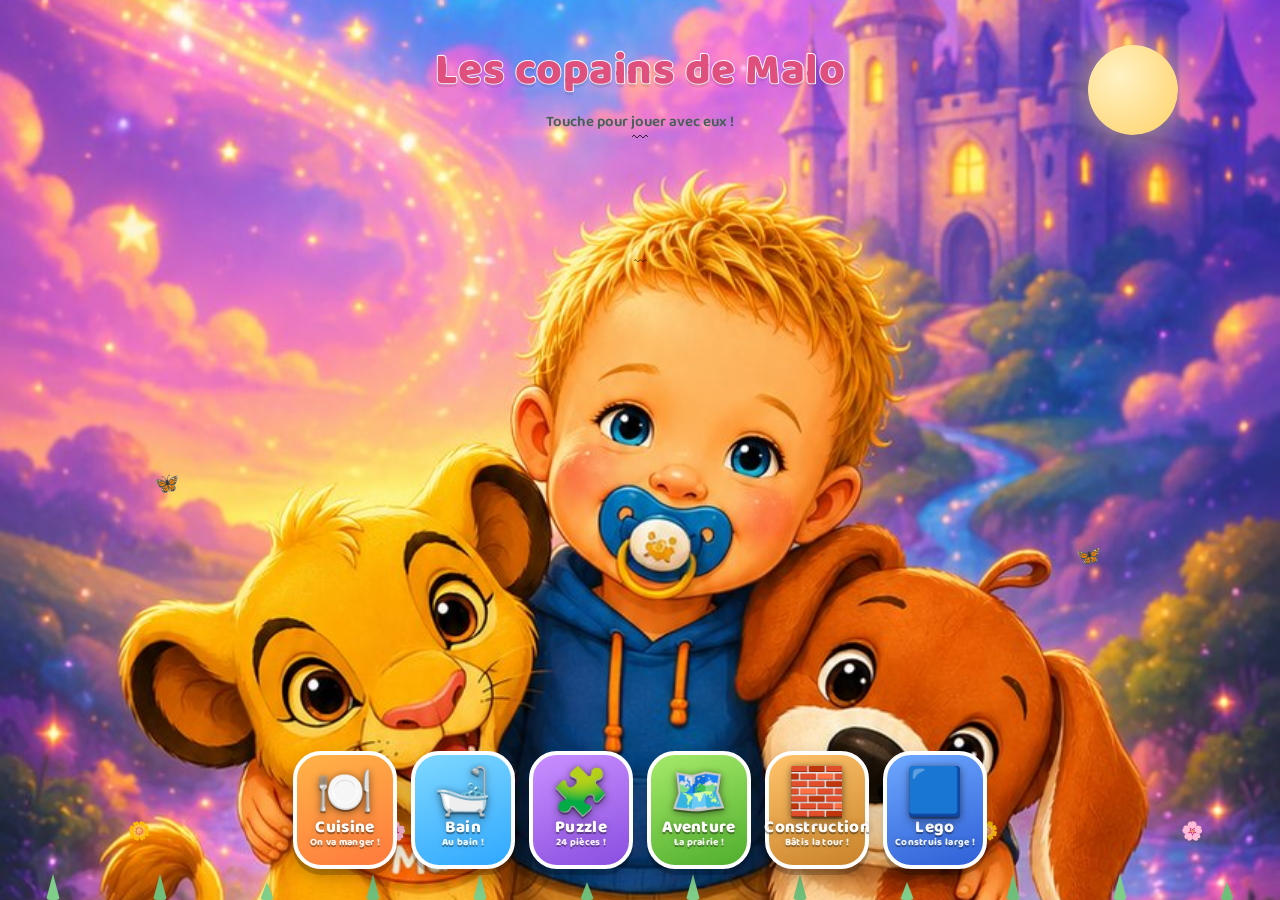
==== index.html @ 12602c70 "Update index.html" ====
<!DOCTYPE html>
<html lang="fr">
<head>
<meta charset="UTF-8">
<meta name="viewport" content="width=device-width, initial-scale=1.0, maximum-scale=1, user-scalable=no">
<meta name="apple-mobile-web-app-capable" content="yes">
<meta name="mobile-web-app-capable" content="yes">
<meta name="apple-mobile-web-app-status-bar-style" content="black-translucent">
<meta name="apple-mobile-web-app-title" content="Les copains de Malo">
<meta name="theme-color" content="#2b1c10">
<title>Les copains de Malo</title>
<link rel="icon" href="images/icon.png">
<link rel="apple-touch-icon" href="images/apple-touch-icon.png">
<style>
@import url('https://fonts.googleapis.com/css2?family=Baloo+2:wght@600;700;800&display=swap');
  *{box-sizing:border-box; -webkit-tap-highlight-color:transparent; user-select:none; -moz-user-select:none; -ms-user-select:none; -webkit-touch-callout:none; -webkit-user-drag:none;}
  img{-webkit-touch-callout:none; -webkit-user-select:none; user-select:none; pointer-events:auto;}
  ::selection{background:transparent;}
  html,body{margin:0;padding:0;height:100%;overflow:hidden;font-family:'Baloo 2',sans-serif;background:#2b1c10; touch-action:manipulation; overscroll-behavior:none;}
  #wrap{position:relative; width:100%; height:100%; overflow:hidden; display:flex; flex-direction:column; background:#3c2513;}
  #stage{position:relative; width:100%; flex:1; overflow:hidden; display:flex; align-items:center; justify-content:center;}
  .photo-frame{position:relative; height:100%; aspect-ratio:650/1154; max-width:100%; max-height:100%;}
  @media (max-aspect-ratio:650/1154){
    .photo-frame{ height:auto; width:100%; }
  }
  #stage img.photo, #stage img.overlay-photo{
    position:absolute; inset:0; width:100%; height:100%; display:block;
  }
  .overlay-photo{ opacity:0; transition:opacity .4s ease; pointer-events:none; z-index:2; }
  .overlay-photo.shown{ opacity:1; }

  .topbar{position:absolute; top:0; left:0; width:100%; display:flex; justify-content:space-between; padding:14px; z-index:100; pointer-events:none;}
  .topbar > *{pointer-events:auto;}
  .pill{background:rgba(255,255,255,.92); border:none; border-radius:30px; padding:10px 18px; font-family:inherit; font-weight:800; color:#7a4a26; box-shadow:0 4px 10px rgba(0,0,0,.25); font-size:14px; cursor:pointer; display:flex; align-items:center; gap:6px;}
  .pill:active{transform:scale(.96);}

  .hotspot{position:absolute; cursor:pointer; z-index:10; background:transparent; border:none;}
  .hotspot .sparkle{position:absolute; top:50%; left:50%; transform:translate(-50%,-50%); font-size:14px; opacity:.35; animation:sp 2s ease-in-out infinite; pointer-events:none;}
  @keyframes sp{0%,100%{opacity:.15;transform:translate(-50%,-50%) scale(.8);} 50%{opacity:.5;transform:translate(-50%,-50%) scale(1.05);}}
  .hotspot.shown .sparkle{display:none;}

  /* ---- evier ---- */
  .water-stream{position:absolute; top:0; left:50%; width:5px; height:0; background:linear-gradient(180deg, rgba(180,225,255,.95), rgba(140,200,250,.7)); border-radius:0 0 4px 4px; transform:translateX(-50%); transition:height .25s; pointer-events:none; z-index:5;}
  .sink-scene.on .water-stream{height:60px; animation:wiggle .35s ease-in-out infinite;}
  @keyframes wiggle{0%,100%{transform:translateX(-50%) scaleX(1);}50%{transform:translateX(-50%) scaleX(1.4);}}
  .bubble{position:absolute; bottom:6px; left:50%; width:6px; height:6px; border-radius:50%; background:rgba(255,255,255,.85); opacity:0; pointer-events:none; z-index:5;}
  .sink-scene.on .bubble{animation:bub 1.1s ease-in infinite;}
  @keyframes bub{0%{opacity:.9; transform:translate(-50%,0) scale(.4);}100%{opacity:0; transform:translate(calc(-50% + 10px),-38px) scale(1);}}

  /* ---- tapis (petit effet, pas de triche visuelle) ---- */
  .dust{position:absolute; font-size:14px; pointer-events:none; z-index:6; opacity:.9;}

  /* ---- suspensions ---- */
  .lamp{transform-origin:top center; z-index:10;}
  .lamp.swing{animation:pend 1.6s ease-in-out 2;}
  @keyframes pend{0%,100%{transform:rotate(0deg);}25%{transform:rotate(10deg);}75%{transform:rotate(-10deg);}}
  .lamp-glow{position:absolute; inset:-60% -140%; border-radius:50%; background:radial-gradient(circle, rgba(255,220,140,.55), transparent 70%); opacity:0; transition:opacity .35s; pointer-events:none; z-index:-1;}
  .lamp.lit .lamp-glow{opacity:1;}

  /* ---- hotte ---- */
  .fan-icon{position:absolute; inset:0; display:flex; align-items:center; justify-content:center; font-size:20px; opacity:0; transition:opacity .3s; pointer-events:none;}
  .hood-scene.on .fan-icon{opacity:.85; animation:spin .5s linear infinite;}
  @keyframes spin{from{transform:rotate(0);}to{transform:rotate(360deg);}}

  /* ---- planche a decouper ---- */
  #board{transition:transform .5s cubic-bezier(.4,.3,.2,1.3); transform-origin:top center; z-index:10;}
  #board.fallen{transform:translateY(210%) rotate(78deg);}

  /* ---- coupelle fruits ---- */
  .lemon{position:absolute; font-size:20px; pointer-events:none; z-index:20;}

  /* ---- objets qui tombent et se cassent ---- */
  .falling-item{position:absolute; font-size:26px; z-index:30; pointer-events:none;}
  .shard{position:absolute; width:8px; height:8px; background:rgba(210,230,245,.85); pointer-events:none; z-index:15;}

  .toast{position:absolute; left:50%; top:14px; transform:translateX(-50%); background:#fff; padding:8px 18px; border-radius:20px; font-weight:700; color:#a5672f; box-shadow:0 4px 10px rgba(0,0,0,.2); opacity:0; transition:opacity .3s; z-index:200; font-size:13px; pointer-events:none;}
  .toast.show{opacity:1;}

  .footer{flex:0 0 auto; background:#2b1c10; color:#e8c99a; text-align:center; font-size:11px; padding:6px; opacity:.7;}

  /* ================= ECRANS (accueil / cuisine) ================= */
  :root{
    --sky1:#bfe9ff; --sky2:#eafff6; --grass:#8fd694; --grass-dk:#6fbf7b;
    --pink:#ff6f9c; --pink-dark:#e0507f; --cream:#fff8ea; --lion:#ff9142; --dog:#a5672f;
  }
  html,body{background:var(--sky1);}
  #app{position:absolute; inset:0; overflow:hidden; font-family:'Baloo 2',sans-serif;}
  .screen{position:absolute; inset:0; display:flex; flex-direction:column; align-items:center; opacity:0; pointer-events:none; transition:opacity .45s ease; overflow:hidden;}
  .screen.active{opacity:1; pointer-events:auto;}

  /* ---- accueil ---- */
  #home{background: linear-gradient(180deg, var(--sky1) 0%, var(--sky2) 55%, var(--grass) 100%);}
  .sun{position:absolute; top:5%; right:8%; width:90px; height:90px; border-radius:50%; background:radial-gradient(circle at 35% 35%, #fff2c4, #ffd166); box-shadow:0 0 40px 10px rgba(255,209,102,.6); animation:pulse 4s ease-in-out infinite;}
  @keyframes pulse{0%,100%{transform:scale(1)}50%{transform:scale(1.08)}}
  .cloud{position:absolute; background:#fff; border-radius:50px; opacity:.92;}
  .cloud::before,.cloud::after{content:"";position:absolute;background:#fff;border-radius:50%;}
  .c1{width:74px;height:26px; top:10%; left:-20%; animation:driftA 22s linear infinite;}
  .c1::before{width:34px;height:34px; top:-18px; left:8px;}
  .c1::after{width:24px;height:24px; top:-12px; left:38px;}
  .c2{width:56px;height:20px; top:22%; left:-20%; animation:driftA 30s linear infinite 6s;}
  .c2::before{width:26px;height:26px; top:-14px; left:6px;}
  .c2::after{width:18px;height:18px; top:-9px; left:28px;}
  .c3{width:46px;height:18px; top:16%; left:-20%; animation:driftA 26s linear infinite 14s;}
  .c3::before{width:22px;height:22px; top:-12px; left:5px;}
  @keyframes driftA{from{transform:translateX(0);}to{transform:translateX(140vw);}}
  .bird{position:absolute; font-size:16px; opacity:.75; animation:driftB 16s linear infinite;}
  .bird.b2{animation-duration:20s; animation-delay:4s; top:28% !important; font-size:13px;}
  @keyframes driftB{0%{transform:translate(-10vw,0);}50%{transform:translate(55vw,-14px);}100%{transform:translate(120vw,0);}}
  .butterfly{position:absolute; font-size:20px; animation:flutter 5.5s ease-in-out infinite;}
  @keyframes flutter{0%,100%{transform:translate(0,0) rotate(-6deg);}25%{transform:translate(10px,-14px) rotate(8deg);}50%{transform:translate(-4px,-26px) rotate(-4deg);}75%{transform:translate(-14px,-10px) rotate(6deg);}}
  .grass-row{position:absolute; bottom:0; left:0; width:100%; height:10vh; display:flex; align-items:flex-end; justify-content:space-around; pointer-events:none;}
  .blade{width:0; height:0; border-left:7px solid transparent; border-right:7px solid transparent; border-bottom:26px solid var(--grass-dk); border-radius:4px; transform-origin:bottom center; animation:sway 2.6s ease-in-out infinite;}
  .blade:nth-child(odd){animation-delay:.4s; border-bottom-color:#7fce8a;}
  .blade:nth-child(3n){border-bottom-width:18px;}
  @keyframes sway{0%,100%{transform:rotate(-6deg);}50%{transform:rotate(6deg);}}
  .flower{position:absolute; bottom:6vh; font-size:18px; animation:sway 3.2s ease-in-out infinite;}
  h1.title{font-weight:800; color:var(--pink-dark); -webkit-text-stroke:2px #fff; paint-order:stroke fill; text-shadow:0 4px 0 rgba(0,0,0,.08); font-size:clamp(28px,8vw,44px); margin:4vh 0 0 0; text-align:center; letter-spacing:.5px; position:relative; z-index:3;}
  .subtitle{color:#436155; font-weight:600; font-size:15px; margin-top:4px; text-align:center; position:relative; z-index:3;}
  #home .roster{flex:1; width:100%; display:flex; align-items:center; justify-content:center; position:relative; z-index:2;}
  .float-char{position:absolute; animation:floaty 3.4s ease-in-out infinite; filter:drop-shadow(0 10px 12px rgba(0,0,0,.18));}
  .float-char img{display:block; width:100%; height:auto;}
  @keyframes floaty{0%,100%{transform:translateY(0)}50%{transform:translateY(-16px)}}
  #lionHome{width:32vw; max-width:170px; left:6%; top:34%; animation-delay:.2s;}
  #chienHome{width:34vw; max-width:180px; right:5%; top:40%; animation-delay:.9s;}
  #maloHome{width:34vw; max-width:170px; left:50%; top:12%; transform:translateX(-50%); animation-delay:.5s;}
  #maloHome .medallion{width:100%; aspect-ratio:1/1; border-radius:50%; overflow:hidden; border:6px solid #fff; background:var(--cream); box-shadow:0 8px 20px rgba(0,0,0,.15); position:relative;}
  #maloHome .medallion img{position:absolute; top:0; left:50%; transform:translateX(-50%); width:150%; max-width:none; height:auto;}
  .play-btn{margin:3vh 0 6vh 0; position:relative; z-index:3; background:linear-gradient(180deg,#ffe08a,#ffd166); border:none; border-bottom:5px solid #d99a1f; color:#7a4a26; font-family:inherit; font-weight:800; font-size:22px; padding:16px 56px; border-radius:40px; letter-spacing:1px; box-shadow:0 6px 0 rgba(0,0,0,.05); cursor:pointer; transition:transform .12s;}
  .play-btn:active{transform:translateY(4px); border-bottom-width:1px;}

  /* ---- jeu des gamelles (par-dessus la cuisine) ---- */
  .char-row{position:absolute; left:0; bottom:0; width:100%; height:24%; display:flex; align-items:flex-end; justify-content:space-around; pointer-events:none; z-index:8;}
  .k-char{position:relative; filter:drop-shadow(0 10px 10px rgba(0,0,0,.25)); transition:transform .2s; width:20%; max-width:110px;}
  .k-char img{width:100%; display:block;}
  .k-char.chomp{animation:chomp .5s ease-in-out 3;}
  @keyframes chomp{0%,100%{transform:scaleY(1);}50%{transform:scaleY(.92) translateY(4px);}}
  .k-char.reactshake{animation:reactshake .5s ease-in-out;}
  @keyframes reactshake{0%,100%{transform:translateX(0) rotate(0);}25%{transform:translateX(-6px) rotate(-4deg);}75%{transform:translateX(6px) rotate(4deg);}}
  .dropzone{position:absolute; bottom:2%; width:17%; max-width:78px; aspect-ratio:1/1; border-radius:50%; border:5px dashed #999; display:flex; align-items:center; justify-content:center; font-size:32px; background:rgba(255,255,255,.65); z-index:9; opacity:0; transform:scale(.4); pointer-events:none; transition:opacity .35s ease, transform .35s cubic-bezier(.2,.8,.3,1.3);}
  .dropzone.ready{opacity:1; transform:scale(1); pointer-events:auto;}
  .dropzone.food{border-color:#e53935; background:rgba(255,205,203,.75); box-shadow:0 0 0 5px rgba(229,57,53,.18);}
  .dropzone.water{border-color:#4fc3f7; background:rgba(199,236,252,.75); box-shadow:0 0 0 5px rgba(79,195,247,.18);}
  .dropzone.filled{border-style:solid; background:#fff; box-shadow:0 4px 10px rgba(0,0,0,.2);}
  .dropzone.hover{transform:scale(1.15);}
  .dz-lion-food{left:3%;}
  .dz-lion-water{left:22%;}
  .dz-chien-food{right:22%;}
  .dz-chien-water{right:3%;}
  .reveal-bowl{position:absolute; top:50%; left:50%; transform:translate(-50%,-50%) scale(0); font-size:22px; transition:transform .35s cubic-bezier(.2,.8,.3,1.4) .15s, opacity .35s .15s; z-index:12; filter:drop-shadow(0 3px 4px rgba(0,0,0,.5)); opacity:0; pointer-events:none;}
  .hotspot.gamelle-shown .reveal-bowl{transform:translate(-50%,-50%) scale(1); opacity:1;}
  .tray{position:relative; left:0; width:100%; height:13vh; flex:0 0 auto; background:#fff8ea; border-top:3px solid #f1dcb0; display:flex; align-items:center; justify-content:center; gap:14px; z-index:40; box-shadow:0 -4px 10px rgba(0,0,0,.06); flex-wrap:wrap; padding:6px 10px;}
  .tray-hint{position:absolute; color:#a08a63; font-size:12px; font-weight:600; top:-16px;}
  .bowl{width:66px; height:66px; border-radius:50%; display:flex; align-items:center; justify-content:center; font-size:30px; box-shadow:0 4px 8px rgba(0,0,0,.25); cursor:grab; touch-action:none; position:relative;}
  .bowl.food-lion{background:radial-gradient(circle at 35% 30%, #ffc789, var(--lion));}
  .bowl.water-lion{background:radial-gradient(circle at 35% 30%, #bfe6ff, #4fb3e0);}
  .bowl.food-chien{background:radial-gradient(circle at 35% 30%, #d8a56b, var(--dog));}
  .bowl.water-chien{background:radial-gradient(circle at 35% 30%, #bfe6ff, #4fb3e0);}
  .dragging{position:fixed; z-index:999; pointer-events:none;}
  .back-pill{font-size:18px; font-weight:800;}
  .score-pill{background:rgba(255,255,255,.92); border-radius:30px; padding:10px 16px; font-weight:800; color:#7a4a26; box-shadow:0 4px 10px rgba(0,0,0,.25); font-size:14px; display:flex; align-items:center; gap:6px;}
  .end-banner{position:absolute; inset:0; display:flex; flex-direction:column; align-items:center; justify-content:center; background:rgba(255,255,255,.94); opacity:0; pointer-events:none; transition:opacity .3s; text-align:center; padding:0 8vw; z-index:60;}
  .end-banner.show{opacity:1; pointer-events:auto;}
  .end-banner .big{font-size:56px; margin-bottom:6px;}
  .end-banner h2{color:var(--pink-dark); font-size:30px; margin:0 0 6px 0;}
  .end-banner p{color:#5a7a67; font-weight:500; margin:0 0 20px 0;}
  .again-btn{background:linear-gradient(180deg,#ffe08a,#ffd166); border:none; border-bottom:5px solid #d99a1f; border-radius:40px; padding:14px 40px; font-family:inherit; font-weight:800; font-size:18px; color:#7a4a26; cursor:pointer;}
  .again-btn:active{transform:translateY(3px); border-bottom-width:1px;}
  .confetti-piece{position:absolute; pointer-events:none; border-radius:2px; z-index:70;}

  /* ================= SALLE DE BAIN ================= */
  #bathWrap{background:#0e2a2f;}
  #bathStage{position:relative; width:100%; flex:1; overflow:hidden; display:flex; align-items:center; justify-content:center;}
  #bathPhotoFrame{position:relative; height:100%; aspect-ratio:900/675; max-width:100%; max-height:100%;}
  @media (max-aspect-ratio:900/675){
    #bathPhotoFrame{ height:auto; width:100%; }
  }
  #bathPhotoFrame img.bath-photo{position:absolute; inset:0; width:100%; height:100%; display:block; object-fit:fill;}

  .shower-hotspot{position:absolute; left:32%; top:0%; width:30%; height:16%; z-index:25; border-radius:0 0 50% 50%/0 0 40% 40%; cursor:pointer; touch-action:manipulation; -webkit-touch-callout:none; -webkit-user-select:none; user-select:none;}
  .shower-hotspot.active{animation:hotspotGlow 1s ease-in-out infinite;}
  .shower-hotspot:not(.active){pointer-events:none;}
  @keyframes hotspotGlow{
    0%,100%{box-shadow:0 0 0 0 rgba(255,224,138,.65), inset 0 0 0 0 rgba(255,255,255,.4);}
    50%{box-shadow:0 0 0 14px rgba(255,224,138,0), inset 0 0 22px 6px rgba(255,255,255,.55);}
  }

  .action-row{position:relative; z-index:5; display:flex; gap:12px; justify-content:center; align-items:flex-end;
    padding:12px 12px calc(12px + env(safe-area-inset-bottom,0px)); overflow-x:auto; -webkit-overflow-scrolling:touch;
    background:linear-gradient(180deg,#0e2a2f,#0a2024);}
  .action-btn{flex:0 0 auto; display:flex; flex-direction:column; align-items:center; gap:2px; border:none; cursor:pointer;
    width:78px; padding:10px 4px 8px; border-radius:24px; font-family:inherit; font-weight:800;
    border-bottom:6px solid rgba(0,0,0,.22); transition:transform .12s, opacity .2s, filter .2s;
    box-shadow:0 4px 0 rgba(0,0,0,.08), 0 8px 14px rgba(0,0,0,.25); color:#fff; text-shadow:0 1px 2px rgba(0,0,0,.25);}
  .action-btn .ic{font-size:32px; filter:drop-shadow(0 2px 2px rgba(0,0,0,.25));}
  .action-btn .lb{font-size:11.5px; letter-spacing:.2px;}
  .action-btn:active{transform:translateY(4px); border-bottom-width:2px;}
  .action-btn.savon{background:linear-gradient(180deg,#ffd76b,#ff9f43); border-bottom-color:#c9711a;}
  .action-btn.brosse{background:linear-gradient(180deg,#7ee3ff,#2fb5e0); border-bottom-color:#1c7fa3;}
  .action-btn.gobelet{background:linear-gradient(180deg,#8fe3c0,#28b487); border-bottom-color:#178562;}
  .action-btn.seche{background:linear-gradient(180deg,#ff9ecb,#ee5c9c); border-bottom-color:#b73770;}
  .action-btn.disabled{opacity:.38; filter:grayscale(.5); pointer-events:none; transform:none;}
  .action-btn.ready{animation:btnBounce 1s ease-in-out infinite;}
  @keyframes btnBounce{0%,100%{transform:translateY(0) scale(1);} 50%{transform:translateY(-6px) scale(1.06);}}

  .hold-bar-wrap{position:absolute; left:50%; bottom:14px; transform:translateX(-50%); width:78%; max-width:360px;
    z-index:60; display:none; align-items:center; gap:10px; pointer-events:none;}
  .hold-bar-wrap.show{display:flex;}
  .hold-emoji{font-size:26px; filter:drop-shadow(0 2px 3px rgba(0,0,0,.4));}
  .hold-track{flex:1; height:22px; border-radius:14px; background:rgba(10,30,35,.55); border:3px solid rgba(255,255,255,.8);
    overflow:hidden; box-shadow:inset 0 2px 4px rgba(0,0,0,.35);}
  .hold-fill{height:100%; width:0%; border-radius:14px; background:linear-gradient(90deg,#7ee3ff,#4fd1ff,#7effc7); transition:width .05s linear;}

  .bath-action-icon{position:absolute; font-size:34px; transform:translate(-50%,-50%); z-index:45; pointer-events:none;
    filter:drop-shadow(0 3px 4px rgba(0,0,0,.35));}

  .foam-bit{position:absolute; border-radius:50%; background:radial-gradient(circle at 30% 30%, #ffffff, #dff3fb);
    opacity:0; animation:foamPop .6s ease-out forwards; box-shadow:0 2px 4px rgba(0,0,0,.08); z-index:44; pointer-events:none;}
  @keyframes foamPop{0%{transform:scale(.2); opacity:0;} 45%{opacity:.95;} 100%{transform:scale(1); opacity:.85;}}

  .water-drop{position:absolute; top:-20px; width:6px; height:16px; border-radius:0 0 50% 50% / 0 0 60% 60%;
    background:linear-gradient(180deg, rgba(190,230,255,.9), rgba(140,200,250,.7)); z-index:41; pointer-events:none;}

  .wind-swirl{position:absolute; font-size:26px; z-index:44; pointer-events:none; opacity:.9;
    filter:drop-shadow(0 2px 3px rgba(0,0,0,.25));}

  .happy-pulse{animation:happyGlow .6s ease-out;}
  @keyframes happyGlow{0%{filter:brightness(1);} 40%{filter:brightness(1.2) saturate(1.25);} 100%{filter:brightness(1);}}
  .happy-float{position:absolute; font-size:30px; z-index:55; pointer-events:none; opacity:1;
    transition:transform .9s ease-out, opacity .9s;}

  .home-btn-row{display:flex; gap:14px; margin:1.5vh 0 3.5vh 0; position:relative; z-index:3; flex-wrap:wrap; justify-content:center;}

  .room-btn{
    position:relative; border:none; cursor:pointer; font-family:inherit;
    display:flex; flex-direction:column; align-items:center; justify-content:center; gap:2px;
    width:104px; height:118px; padding:8px 6px;
    border-radius:28px; color:#fff; font-weight:900; letter-spacing:.3px;
    text-shadow:0 2px 0 rgba(0,0,0,.35), 0 0 6px rgba(0,0,0,.25);
    background:linear-gradient(160deg, var(--c1), var(--c2));
    border:4px solid #fff;
    box-shadow:0 6px 0 rgba(0,0,0,.2), 0 8px 18px rgba(0,0,0,.25);
    transition:transform .12s;
    overflow:visible;
    animation:roomPop .5s cubic-bezier(.34,1.56,.64,1) backwards, roomBounce 2.4s ease-in-out infinite, neonBlink 1.6s ease-in-out infinite;
  }
  .room-btn:nth-child(1){animation-delay:.05s, .05s, .05s;}
  .room-btn:nth-child(2){animation-delay:.2s, .35s, .2s;}
  .room-btn:nth-child(3){animation-delay:.35s, .65s, .35s;}
  .room-btn:nth-child(4){animation-delay:.5s, .95s, .5s;}
  .room-btn:nth-child(5){animation-delay:.65s, 1.25s, .65s;}
  .room-btn:nth-child(6){animation-delay:.8s, 1.55s, .8s;}
  @keyframes roomPop{0%{transform:scale(.3) rotate(-8deg); opacity:0;} 100%{transform:scale(1) rotate(0); opacity:1;}}
  @keyframes roomBounce{0%,100%{transform:translateY(0) scale(1);} 50%{transform:translateY(-6px) scale(1.04);}}
  .room-btn:active{transform:translateY(3px) scale(.94) !important; animation-play-state:paused;}

  .room-btn.kitchen{--neon:255,140,60; --c1:#ffb347; --c2:#ff7a3d;}
  .room-btn.bath{--neon:70,190,255; --c1:#7fd8ff; --c2:#2fa8ff;}
  .room-btn.puzzle{--neon:200,120,255; --c1:#c98fff; --c2:#8a4fe0;}
  .room-btn.aventure{--neon:120,220,90; --c1:#a6ea6a; --c2:#4fae2c;}
  .room-btn.construction{--neon:230,160,70; --c1:#ffc36b; --c2:#c9832a;}
  .room-btn.lego{--neon:70,130,255; --c1:#6ea8ff; --c2:#2f5fd6;}
  @keyframes neonBlink{
    0%,100%{box-shadow:0 6px 0 rgba(0,0,0,.2), 0 8px 18px rgba(0,0,0,.25), 0 0 10px 2px rgba(var(--neon),.55), 0 0 3px rgba(var(--neon),.8);}
    50%{box-shadow:0 6px 0 rgba(0,0,0,.2), 0 8px 18px rgba(0,0,0,.25), 0 0 26px 8px rgba(var(--neon),1), 0 0 10px rgba(var(--neon),1);}
  }

  .room-btn .room-emoji{font-size:46px; line-height:1; filter:drop-shadow(0 3px 4px rgba(0,0,0,.35));}
  .room-btn .room-text{display:flex; flex-direction:column; align-items:center; line-height:1.1;}
  .room-btn .room-label{font-size:17px;}
  .room-btn .room-sub{font-size:10px; font-weight:800; opacity:.9; letter-spacing:.3px;}

  /* ---- puzzle ---- */
  #puzzleScreen{
    background: linear-gradient(180deg,#6ec6ff 0%, #a6e2ff 45%, #ffe9a8 78%, #ffd66b 100%);
    overflow-y:auto;
    touch-action:pan-y;
  }

  /* petite scène animée façon dessin animé : soleil, nuages, arc-en-ciel, colline */
  .pz-bg-decor{position:absolute; inset:0; z-index:-1; overflow:hidden; pointer-events:none;}

  .pz-sun{position:absolute; top:26px; right:34px; width:64px; height:64px; border-radius:50%;
    background:radial-gradient(circle,#fff6c8 0%,#ffd93d 55%,#ffb43d 100%);
    box-shadow:0 0 30px 10px rgba(255,214,60,.55);
    animation:pzSunPulse 3.2s ease-in-out infinite;}
  @keyframes pzSunPulse{0%,100%{transform:scale(1);} 50%{transform:scale(1.08);}}

  .pz-cloud{position:absolute; background:#fff; border-radius:50px; opacity:.9; animation:pzDrift linear infinite;}
  .pz-cloud::before, .pz-cloud::after{content:''; position:absolute; background:#fff; border-radius:50%;}
  .pz-cloud::before{width:55%; height:140%; top:-60%; left:8%;}
  .pz-cloud::after{width:65%; height:120%; top:-45%; right:6%;}
  @keyframes pzDrift{ from{transform:translateX(-140px);} to{transform:translateX(calc(100vw + 140px));} }

  .pz-rainbow{position:absolute; left:50%; bottom:-70px; width:340px; height:170px; transform:translateX(-50%);
    border-radius:340px 340px 0 0;
    border:14px solid transparent;
    border-top-color:#ff6b6b;
    box-shadow:0 -14px 0 -0px #ffd23f inset;
    opacity:.85;
    animation:pzRainbowFade 5s ease-in-out infinite;}
  .pz-rainbow::before{content:''; position:absolute; inset:14px; border-radius:340px 340px 0 0; border:14px solid transparent; border-top-color:#6fd6ff;}
  .pz-rainbow::after{content:''; position:absolute; inset:28px; border-radius:340px 340px 0 0; border:14px solid transparent; border-top-color:#8affa0;}
  @keyframes pzRainbowFade{0%,100%{opacity:.7;} 50%{opacity:.95;}}

  .pz-hill{position:absolute; left:-10%; bottom:-40px; width:120%; height:110px; background:#8fe08a; border-radius:50% 50% 0 0/70px 70px 0 0;}

  .pz-bg-decor span{position:absolute; bottom:-60px; font-size:26px; opacity:.7; animation:pzFloatUp linear infinite; filter:drop-shadow(0 2px 3px rgba(0,0,0,.15));}
  @keyframes pzFloatUp{
    0%{transform:translateY(0) translateX(0) rotate(0deg); opacity:0;}
    10%{opacity:.8;}
    90%{opacity:.7;}
    100%{transform:translateY(-112vh) translateX(var(--drift,20px)) rotate(20deg); opacity:0;}
  }

  .puzzle-picker{display:flex; flex-wrap:wrap; gap:16px; justify-content:center; padding:18px;}
  .puzzle-pick-card{width:130px; border-radius:22px; overflow:hidden; background:#fff; cursor:pointer; box-shadow:0 8px 0 rgba(0,0,0,.18), 0 10px 20px rgba(0,0,0,.3); border:5px solid #fff; transition:transform .15s, box-shadow .15s; animation:ppPop .5s ease both;}
  .puzzle-pick-card:active{transform:scale(.93) translateY(3px); box-shadow:0 3px 0 rgba(0,0,0,.18), 0 4px 10px rgba(0,0,0,.3);}
  .puzzle-pick-card img{width:100%; height:110px; object-fit:cover; display:block;}
  .puzzle-pick-card .pp-label{color:#fff; font-weight:900; text-align:center; padding:7px 2px; font-size:14px; background:linear-gradient(135deg,#ff6fa5,#8a5cff);}
  @keyframes ppPop{ from{transform:scale(.6); opacity:0;} to{transform:scale(1); opacity:1;} }

  .puzzle-board-wrap{position:absolute; inset:0; touch-action:pan-y;}
  #puzzleArena{position:absolute; inset:0; pointer-events:none;}
  #pieceTray{
    position:fixed; left:0; bottom:0; width:100%; z-index:50;
    display:flex; flex-wrap:wrap; align-content:flex-start; align-items:flex-start; justify-content:center; gap:8px;
    padding:8px 10px calc(8px + env(safe-area-inset-bottom));
    box-sizing:border-box; touch-action:auto;
    overflow-y:auto; -webkit-overflow-scrolling:touch;
    background:linear-gradient(0deg, rgba(20,40,70,.35), rgba(20,40,70,0) 90%);
    border-top:3px dashed rgba(255,255,255,.6);
  }
  .pz-tray-label2{
    flex:1 0 100%; color:#fff; font-weight:900; font-size:13px; text-align:center;
    text-shadow:0 2px 3px rgba(0,0,0,.35);
  }

  #puzzleTarget{
    background-repeat:no-repeat;
    border-radius:16px;
    outline:none !important;
    border:6px solid #fff;
    box-shadow:0 0 0 4px #ffd23f, 0 10px 22px rgba(0,0,0,.3);
  }

  .pz-tray-card{
    position:absolute;
    background:rgba(255,255,255,.22);
    border:3px dashed rgba(255,255,255,.75);
    border-radius:22px;
    backdrop-filter:blur(1px);
  }
  .pz-tray-label{
    position:absolute;
    color:#fff;
    font-weight:900;
    font-size:13px;
    letter-spacing:.3px;
    text-shadow:0 2px 3px rgba(0,0,0,.35);
    background:rgba(0,0,0,.2);
    padding:3px 10px;
    border-radius:20px;
  }

  .jz-piece{
    touch-action:none;
    cursor:grab;
    pointer-events:auto;
    filter:drop-shadow(0 4px 7px rgba(0,0,0,.45));
    transition:filter .15s, transform .15s;
    animation:pieceFloat 2.6s ease-in-out infinite;
  }
  .jz-piece.inTray{ position:relative; }
  .jz-piece:active{filter:drop-shadow(0 4px 7px rgba(0,0,0,.45)) brightness(1.12);}
  .jz-piece.dragging{cursor:grabbing; filter:drop-shadow(0 10px 16px rgba(0,0,0,.55)) brightness(1.12); transition:none; animation:none; transform:scale(1.08); z-index:100;}
  .jz-piece.placed{cursor:default; filter:drop-shadow(0 1px 2px rgba(0,0,0,.3)); animation:none;}
  @keyframes pieceFloat{0%,100%{transform:translateY(0);} 50%{transform:translateY(-4px);}}

  .puzzle-topbar-info{color:#fff; font-weight:900; text-align:center; margin:8px 0 4px; font-size:15px; text-shadow:0 2px 3px rgba(0,0,0,.3);}

  .puzzle-win-banner{
    position:absolute; inset:0; display:flex; align-items:center; justify-content:center; flex-direction:column; gap:10px;
    background:rgba(40,10,60,.6);
    color:#fff; text-align:center; opacity:0; pointer-events:none; transition:opacity .4s; z-index:200;
  }
  .puzzle-win-banner.show{opacity:1; pointer-events:auto;}
  .puzzle-win-banner .win-card{
    background:linear-gradient(135deg,#ff6fa5,#ffd23f 55%,#8a5cff);
    padding:22px 26px; border-radius:24px;
    box-shadow:0 10px 0 rgba(0,0,0,.2), 0 14px 30px rgba(0,0,0,.4);
    animation:winPop .5s cubic-bezier(.34,1.56,.64,1) both;
  }
  .puzzle-win-banner .win-title{font-size:24px; font-weight:900; text-shadow:0 2px 4px rgba(0,0,0,.3); margin-bottom:6px;}
  .puzzle-win-banner .win-emojis{font-size:26px; margin-bottom:10px; letter-spacing:4px;}
  @keyframes winPop{ from{transform:scale(.5) rotate(-6deg); opacity:0;} to{transform:scale(1) rotate(0); opacity:1;} }

  .pz-toast{position:absolute; left:50%; top:8px; transform:translateX(-50%); background:rgba(0,0,0,.75); color:#fff; padding:8px 16px; border-radius:20px; font-weight:700; opacity:0; transition:opacity .3s; pointer-events:none; z-index:210;}
  .pz-toast.show{opacity:1;}

.puzzle-choice{
    width:180px;
    border-radius:18px;
    cursor:pointer;
    transition:.25s;
}

.puzzle-choice:hover{
    transform:scale(1.05);
}

.piece{
    border-radius:6px;
    cursor:pointer;
    border:1px solid rgba(255,255,255,.2);
}

</style>
</head>
<body>
<div id="app">

  <!-- ACCUEIL -->
  <div class="screen active" id="home" style="background-image:url('images/home_bg.jpg'); background-size:cover; background-position:center;">
    <div class="sun"></div>
    <div class="cloud c1"></div>
    <div class="cloud c2"></div>
    <div class="cloud c3"></div>
    <div class="bird" style="top:14%;">〰</div>
    <div class="bird b2" style="top:30%;">〰</div>
    <div class="butterfly" style="top:52%; left:12%; animation-delay:.3s;">🦋</div>
    <div class="butterfly" style="top:60%; right:14%; animation-delay:1.6s;">🦋</div>

    <h1 class="title">Les copains de Malo</h1>
    <div class="subtitle">Touche pour jouer avec eux !</div>
    <div class="roster"></div>

    <div class="grass-row">
      <div class="blade"></div><div class="blade"></div><div class="blade"></div>
      <div class="blade"></div><div class="blade"></div><div class="blade"></div>
      <div class="blade"></div><div class="blade"></div><div class="blade"></div>
      <div class="blade"></div><div class="blade"></div><div class="blade"></div>
    </div>
    <div class="flower" style="left:10%;">🌼</div>
    <div class="flower" style="left:30%; animation-delay:.6s;">🌸</div>
    <div class="flower" style="right:22%; animation-delay:1.1s;">🌼</div>
    <div class="flower" style="right:6%; animation-delay:1.7s;">🌸</div>

    <div class="home-btn-row">
      <button class="room-btn kitchen" onclick="window.location.href='repas.html'">
        <span class="room-emoji">🍽️</span>
        <span class="room-text">
          <span class="room-label">Cuisine</span>
          <span class="room-sub">On va manger !</span>
        </span>
      </button>
      <button class="room-btn bath" onclick="startBath()">
        <span class="room-emoji">🛁</span>
        <span class="room-text">
          <span class="room-label">Bain</span>
          <span class="room-sub">Au bain !</span>
        </span>
      </button>
      <button class="room-btn puzzle" onclick="startPuzzle()">
        <span class="room-emoji">🧩</span>
        <span class="room-text">
          <span class="room-label">Puzzle</span>
          <span class="room-sub">24 pièces !</span>
        </span>
      </button>
      <button class="room-btn aventure" onclick="startAventure()">
        <span class="room-emoji">🗺️</span>
        <span class="room-text">
          <span class="room-label">Aventure</span>
          <span class="room-sub">La prairie !</span>
        </span>
      </button>
      <button class="room-btn construction" onclick="startConstruction()">
        <span class="room-emoji">🧱</span>
        <span class="room-text">
          <span class="room-label">Construction</span>
          <span class="room-sub">Bâtis la tour !</span>
        </span>
      </button>
      <button class="room-btn lego" onclick="startLego()">
        <span class="room-emoji">🟦</span>
        <span class="room-text">
          <span class="room-label">Lego</span>
          <span class="room-sub">Construis large !</span>
        </span>
      </button>
    </div>
  </div>

  <!-- JEU SALLE DE BAIN -->
  <div class="screen" id="bathroomScreen">
  <div id="bathWrap" style="position:relative; width:100%; height:100%; display:flex; flex-direction:column;">
    <div class="topbar">
      <button class="pill back-pill" onclick="stopBath()">←</button>
      <button class="pill" id="bSoundToggle" onclick="toggleBathMute()">🔊</button>
    </div>
    <div id="bathStage">
      <div id="bathPhotoFrame">
        <img class="bath-photo" id="bathPhoto" alt="bain de Malo">
        <div class="toast" id="bathToast"></div>
        <div class="shower-hotspot" id="showerHotspot"></div>
        <div class="hold-bar-wrap" id="holdBarWrap">
          <div class="hold-emoji" id="holdEmoji">🧼</div>
          <div class="hold-track"><div class="hold-fill" id="holdFill"></div></div>
        </div>
      </div>
    </div>
    <div class="action-row" id="actionRow">
      <button class="action-btn savon" id="btnSavon"><span class="ic">🧼</span><span class="lb">Savon</span></button>
      <button class="action-btn brosse" id="btnBrosse"><span class="ic">🪥</span><span class="lb">Dents</span></button>
      <button class="action-btn gobelet" id="btnGobelet"><span class="ic">🥤</span><span class="lb">Rincer</span></button>
      <button class="action-btn seche" id="btnSeche"><span class="ic">💨</span><span class="lb">Sécher</span></button>
    </div>
  </div>
  </div>

  <!-- JEU PUZZLE -->
  <div class="screen" id="puzzleScreen">
    <div class="pz-bg-decor" aria-hidden="true">
      <div class="pz-sun"></div>
      <div class="pz-cloud" style="width:90px; height:34px; top:14%; animation-duration:34s;"></div>
      <div class="pz-cloud" style="width:70px; height:26px; top:30%; animation-duration:26s; animation-delay:-8s;"></div>
      <div class="pz-cloud" style="width:110px; height:38px; top:6%; animation-duration:42s; animation-delay:-20s;"></div>
      <div class="pz-rainbow"></div>
      <div class="pz-hill"></div>
      <span style="left:20%; --drift:15px; font-size:22px; animation-duration:12s; animation-delay:0s;">🦋</span>
      <span style="left:50%; --drift:-20px; font-size:20px; animation-duration:15s; animation-delay:3s;">🐦</span>
      <span style="left:75%; --drift:18px; font-size:24px; animation-duration:13s; animation-delay:6s;">🦋</span>
      <span style="left:35%; --drift:-15px; font-size:26px; animation-duration:16s; animation-delay:8s;">🎈</span>
    </div>
    <div class="topbar">
      <button class="pill back-pill" onclick="stopPuzzle()">←</button>
      <button class="pill" id="pzResetBtn" onclick="shufflePuzzle()" style="display:none;">🔀 Nouveau</button>
      <div class="pill score-pill" id="pzScorePill" style="display:none;">🧩 <span id="pzScore">0</span>/<span id="pzTotal">8</span></div>
    </div>

    <div id="puzzlePicker">
      <div class="subtitle" style="position:static; color:#fff; margin:10px 0 0; font-size:20px; text-shadow:0 2px 3px rgba(0,0,0,.3);">🌟 Choisis ton puzzle ! 🌟</div>
      <div class="puzzle-picker" id="puzzlePickerGrid"></div>
    </div>

    <div class="puzzle-board-wrap" id="puzzleBoardWrap" style="display:none;">
      <div class="puzzle-topbar-info" id="puzzleInfo">👉 Fais glisser les pièces dans l'image ! 👈</div>
      <div style="position:absolute; top:2px; right:6px; font-size:9px; color:rgba(255,255,255,.55); z-index:99;">v20260716-TABFIX</div>
      <div id="puzzleArena"></div>
      <div id="pieceTray">
        <div class="pz-tray-label2">🧺 Pioche</div>
      </div>
    </div>
  </div>

</div>


<script>
/* =============== Son (Web Audio, aucun fichier) =============== */
let actx, muted=false;
function ac(){ actx = actx || new (window.AudioContext||window.webkitAudioContext)(); return actx; }
function tone(freq,dur,type,vol,delay){
  if(muted) return;
  setTimeout(()=>{
    try{
      const a=ac(); const o=a.createOscillator(); const g=a.createGain();
      o.type=type||'sine'; o.frequency.value=freq;
      g.gain.setValueAtTime(0.0001,a.currentTime);
      g.gain.exponentialRampToValueAtTime(vol||.2,a.currentTime+.02);
      g.gain.exponentialRampToValueAtTime(0.0001,a.currentTime+dur);
      o.connect(g); g.connect(a.destination); o.start(); o.stop(a.currentTime+dur+.02);
    }catch(e){}
  }, delay||0);
}

/* =============== Navigation ecrans =============== */
function goTo(id){
  document.querySelectorAll('.screen').forEach(s=>s.classList.remove('active'));
  document.getElementById(id).classList.add('active');
}

/* =============== Sons additionnels (victoire) =============== */
function happyChord(){ [520,660,780].forEach((f,i)=>setTimeout(()=>tone(f,.25,'triangle',.2), i*90)); }

/* =============== SALLE DE BAIN : images (etats) =============== */
const NORMAL_SRC = "images/normal.jpg";
const MOUSSE_SRC = "images/mousse.jpg";
const DOUCHE_SRC = "images/douche.jpg";
const DENT_SRC = "images/dent.jpg";
const MOUSSE_DENT_SRC = "images/mousse_dent.jpg";
const SOURIR_SRC = "images/sourir.jpg";
const SECHE_SRC = "images/seche.jpg";

document.getElementById('bathPhoto').src = NORMAL_SRC;

/* =============== Petits utilitaires locaux (salle de bain) =============== */
const bathPhotoFrame = document.getElementById('bathPhotoFrame');
const bathPhotoEl = document.getElementById('bathPhoto');
function bathToast(msg){
  const t = document.getElementById('bathToast');
  t.textContent = msg; t.classList.add('show');
  clearTimeout(bathToast._t); bathToast._t = setTimeout(()=>t.classList.remove('show'), 1600);
}
function setBathImage(src){ bathPhotoEl.src = src; }

/* =============== Machine a etats =============== */
let bState = 'normal'; // normal | mousse | douche | dent_ready | dent_mousse | sourire | seche
let armedAction = null;
let holdAccum = 0;
let holdActive = false;
let holdRAFid = null;
let lastFrameTime = 0;
let returnTimer = null;

const HOLD_MS = 4000;

const btnSavon = document.getElementById('btnSavon');
const btnBrosse = document.getElementById('btnBrosse');
const btnGobelet = document.getElementById('btnGobelet');
const btnSeche = document.getElementById('btnSeche');
const showerHotspot = document.getElementById('showerHotspot');
const holdBarWrap = document.getElementById('holdBarWrap');
const holdFill = document.getElementById('holdFill');
const holdEmoji = document.getElementById('holdEmoji');

const actionIcons = { savon:'🧼', brosse:'🪥', gobelet:'🥤', seche:'💨', douche:'🚿' };

function refreshButtons(){
  btnSavon.classList.toggle('disabled', bState!=='normal');
  btnSavon.classList.toggle('ready', bState==='normal' && !armedAction);
  btnBrosse.classList.toggle('disabled', bState!=='normal');
  btnBrosse.classList.toggle('ready', false);
  btnGobelet.classList.toggle('disabled', bState!=='dent_mousse');
  btnGobelet.classList.toggle('ready', bState==='dent_mousse' && !armedAction);
  btnSeche.classList.toggle('disabled', bState!=='douche');
  btnSeche.classList.toggle('ready', bState==='douche' && !armedAction);
  showerHotspot.classList.toggle('active', bState==='mousse' && !armedAction);
}

function clearReturnTimer(){ if(returnTimer){ clearTimeout(returnTimer); returnTimer=null; } }

function scheduleReturnNormal(delay){
  clearReturnTimer();
  returnTimer = setTimeout(()=>{
    bState = 'normal';
    setBathImage(NORMAL_SRC);
    refreshButtons();
  }, delay);
}

function armAction(type){
  if(armedAction) return;
  armedAction = type;
  holdAccum = 0;
  holdEmoji.textContent = actionIcons[type];
  holdFill.style.width = '0%';
  holdBarWrap.classList.add('show');
  refreshButtons();
  const hints = {
    savon:'Frotte ton doigt sur Malo pour savonner ! 🧼',
    brosse:'Frotte doucement les dents ! 🪥',
    gobelet:'Tapote pour bien rincer ! 🥤',
    seche:'Frotte pour sécher les cheveux ! 💨',
    douche:'Reste sous la douche ! 🚿'
  };
  bathToast(hints[type] || 'Continue !');
}

function cancelArm(){
  armedAction = null;
  holdActive = false;
  holdAccum = 0;
  holdBarWrap.classList.remove('show');
  refreshButtons();
}

function frameLoop(ts){
  if(!lastFrameTime) lastFrameTime = ts;
  const dt = ts - lastFrameTime;
  lastFrameTime = ts;
  if(holdActive && armedAction){
    holdAccum += dt;
    const pct = Math.min(holdAccum / HOLD_MS, 1);
    holdFill.style.width = (pct*100)+'%';
    if(holdAccum >= HOLD_MS){
      const done = armedAction;
      armedAction = null;
      holdActive = false;
      holdBarWrap.classList.remove('show');
      completeAction(done);
    }
  }
  holdRAFid = requestAnimationFrame(frameLoop);
}
holdRAFid = requestAnimationFrame(frameLoop);

function completeAction(type){
  bathHappy();
  if(type==='savon'){
    bState = 'mousse';
    setBathImage(MOUSSE_SRC);
    bathToast('Ça mousse partout ! 🫧');
  } else if(type==='douche'){
    bState = 'douche';
    setBathImage(DOUCHE_SRC);
    bathToast('Bien rincé ! 🚿💦');
  } else if(type==='brosse'){
    bState = 'dent_mousse';
    setBathImage(MOUSSE_DENT_SRC);
    bathToast('Les dents moussent bien ! 🦷🫧');
  } else if(type==='gobelet'){
    bState = 'sourire';
    setBathImage(SOURIR_SRC);
    bathToast('Dents toutes propres ! 😁✨');
    scheduleReturnNormal(5000);
  } else if(type==='seche'){
    bState = 'seche';
    setBathImage(SECHE_SRC);
    bathToast('Cheveux tout secs ! 💨✨');
    scheduleReturnNormal(5000);
  }
  refreshButtons();
}

/* =============== Particules pendant le maintien =============== */
function spawnParticleFor(type, x, y){
  if(type==='savon' || type==='brosse'){
    const f = document.createElement('div');
    f.className = 'foam-bit';
    const s = 14+Math.random()*26;
    f.style.width = s+'px'; f.style.height = s+'px';
    f.style.left = (x - s/2)+'px'; f.style.top = (y - s/2)+'px';
    bathPhotoFrame.appendChild(f);
    setTimeout(()=>{ if(f.parentNode) f.remove(); }, 650);
  } else if(type==='douche' || type==='gobelet'){
    const d = document.createElement('div');
    d.className = 'water-drop';
    d.style.left = x+'px'; d.style.top = (y-30)+'px';
    bathPhotoFrame.appendChild(d);
    const fr = bathPhotoFrame.getBoundingClientRect();
    requestAnimationFrame(()=>{
      d.style.transition = 'transform .55s linear, opacity .25s .3s';
      d.style.transform = 'translateY('+(fr.height)+'px)';
      d.style.opacity = '0';
    });
    setTimeout(()=>{ if(d.parentNode) d.remove(); }, 620);
  } else if(type==='seche'){
    const w = document.createElement('div');
    w.className = 'wind-swirl';
    w.textContent = Math.random()<0.5 ? '💨' : '✨';
    w.style.left = x+'px'; w.style.top = y+'px';
    w.style.transform = 'translate(-50%,-50%)';
    bathPhotoFrame.appendChild(w);
    requestAnimationFrame(()=>{
      w.style.transition = 'transform .5s ease-out, opacity .5s';
      w.style.transform = 'translate(-50%,-90%) scale(1.3)';
      w.style.opacity = '0';
    });
    setTimeout(()=>{ if(w.parentNode) w.remove(); }, 550);
  }
}

let lastToneTime = 0;
function playHoldTone(){
  const now = performance.now();
  if(now - lastToneTime > 90){
    lastToneTime = now;
    tone(480+Math.random()*220,.05,'triangle',.05);
  }
}

/* =============== Reaction "content" =============== */
function bathHappy(){
  bathPhotoFrame.classList.remove('happy-pulse'); void bathPhotoFrame.offsetWidth; bathPhotoFrame.classList.add('happy-pulse');
  happyChord();
  const icons = ['💛','⭐','😊','✨'];
  for(let i=0;i<3;i++){
    setTimeout(()=>{
      const h = document.createElement('div');
      h.className = 'happy-float';
      h.textContent = icons[Math.floor(Math.random()*icons.length)];
      h.style.left = (35+Math.random()*30)+'%';
      h.style.top = '58%';
      bathPhotoFrame.appendChild(h);
      requestAnimationFrame(()=>{
        h.style.transform = 'translateY(-100px) scale(1.3)';
        h.style.opacity = '0';
      });
      setTimeout(()=>h.remove(), 950);
    }, i*140);
  }
}

/* =============== Interactions : maintien du doigt sur l'image =============== */
bathPhotoFrame.addEventListener('pointerdown', (ev)=>{
  if(!armedAction) return;
  holdActive = true;
  const fr = bathPhotoFrame.getBoundingClientRect();
  spawnParticleFor(armedAction, ev.clientX-fr.left, ev.clientY-fr.top);
  playHoldTone();
});
bathPhotoFrame.addEventListener('pointermove', (ev)=>{
  if(!armedAction || !holdActive) return;
  if(Math.random()<0.6){
    const fr = bathPhotoFrame.getBoundingClientRect();
    spawnParticleFor(armedAction, ev.clientX-fr.left, ev.clientY-fr.top);
    playHoldTone();
  }
});
window.addEventListener('pointerup', ()=>{ holdActive = false; });
window.addEventListener('pointercancel', ()=>{ holdActive = false; });

/* =============== Boutons =============== */
btnSavon.addEventListener('click', ()=>{
  if(bState!=='normal' || armedAction) return;
  armAction('savon');
});
btnBrosse.addEventListener('click', ()=>{
  if(bState!=='normal' || armedAction) return;
  bState = 'dent_ready';
  setBathImage(DENT_SRC);
  refreshButtons();
  armAction('brosse');
});
btnGobelet.addEventListener('click', ()=>{
  if(bState!=='dent_mousse' || armedAction) return;
  armAction('gobelet');
});
btnSeche.addEventListener('click', ()=>{
  if(bState!=='douche' || armedAction) return;
  clearReturnTimer();
  armAction('seche');
});
showerHotspot.addEventListener('pointerup', (ev)=>{
  ev.preventDefault();
  if(bState!=='mousse' || armedAction) return;
  armAction('douche');
});
showerHotspot.addEventListener('click', (ev)=>{
  ev.preventDefault();
});

function resetBath(){
  clearReturnTimer();
  cancelArm();
  bState = 'normal';
  setBathImage(NORMAL_SRC);
  document.querySelectorAll('.foam-bit, .water-drop, .wind-swirl, .happy-float').forEach(e=>e.remove());
  refreshButtons();
  bathToast('Salle de bain rangée ! ✨');
}

function startBath(){
  goTo('bathroomScreen');
  resetBath();
}
function stopBath(){
  clearReturnTimer();
  cancelArm();
  goTo('home');
}
function toggleBathMute(){
  muted = !muted;
  document.getElementById('bSoundToggle').textContent = muted ? '🔇' : '🔊';
  const kBtn = document.getElementById('soundToggle'); if(kBtn) kBtn.textContent = muted ? '🔇' : '🔊';
}

/* =======================
   PUZZLE 24 PIECES
======================= */

const PUZZLE_IMAGES = [
    "dent.png",
    "fondmalo.PNG",
    "malo-toutou.png"
];
const ROWS = 2;
const COLS = 4;
const TOTAL = ROWS * COLS;

// Ces valeurs sont recalculées à chaque ouverture du puzzle par computeLayout()
// pour toujours tenir dans la largeur de l'écran du téléphone, quelle que soit sa taille.
let CELL_W, CELL_H, TAB_X, TAB_Y, BOARD_W, BOARD_H, PIECE_BOX_W, PIECE_BOX_H, MARGIN, TRAY_GAP, TRAY_PAD, TRAY_THUMB_W, TRAY_THUMB_H,
    TRAY_COLS, TRAY_ROWS, TRAY_W, TRAY_H, ARENA_W, ARENA_H,
    BOARD_X, BOARD_Y, TRAY_X, TRAY_Y, SNAP_DIST;

function computeLayout(){

    // Largeur/hauteur réellement disponibles sur l'écran
    const availW = Math.max(260, window.innerWidth - 24);
    const topbarH = 70;   // pills du haut (retour / nouveau / score)
    const infoH = 30;     // bandeau "fais glisser les pièces..."

    MARGIN = 8;
    TRAY_GAP = 10;
    TRAY_PAD = 10;
    const labelH = 30;

    // ---- Pioche : on calcule sa hauteur EXACTEMENT (pas une estimation), pour ne
    //      jamais couper une 2e ligne de pièces en bas de l'écran. Le ratio largeur/hauteur
    //      d'une pièce ne dépend que de ROWS/COLS (pas de la taille du plateau), donc on
    //      peut le connaître à l'avance sans dépendance circulaire. ----
    const pieceAspectHW = COLS / ROWS; // hauteur/largeur d'une pièce (~constant quel que soit boardSize)
    const itemsPerRow = Math.max(2, Math.min(TOTAL, 4));
    // Les pièces sont hautes (2 lignes x 4 colonnes) : on plafonne par la HAUTEUR de vignette
    // (dimension dominante), pas par la largeur, sinon la pioche devient énorme sur les écrans larges.
    const thumbHMax = Math.max(90, Math.min(140, window.innerHeight * 0.15));
    const thumbWByHeight = Math.floor(thumbHMax / pieceAspectHW);
    const thumbWByWidth = Math.floor((availW - 2*TRAY_PAD - (itemsPerRow-1)*TRAY_GAP) / itemsPerRow);
    const thumbW = Math.max(45, Math.min(thumbWByHeight, thumbWByWidth));
    const thumbH = Math.round(thumbW * pieceAspectHW);
    const trayRows = Math.ceil(TOTAL / itemsPerRow);
    TRAY_H = labelH + trayRows * thumbH + (trayRows - 1) * TRAY_GAP + 2*TRAY_PAD + 10;
    TRAY_H = Math.min(TRAY_H, window.innerHeight * 0.55); // garde-fou : jamais plus de la moitié de l'écran

    // Emplacement des pièces : la bosse d'emboîtement dépasse de 25% de la LONGUEUR DU BORD,
    // et un bord vertical (gauche/droite) a pour longueur CELL_H, un bord horizontal (haut/bas)
    // a pour longueur CELL_W. La marge doit donc suivre la dimension DE L'AUTRE axe :
    // TAB_X (marge horizontale) dépend de CELL_H, TAB_Y (marge verticale) dépend de CELL_W.
    const TAB_RATIO = 0.29;
    const availH = Math.max(200, window.innerHeight - topbarH - infoH - TRAY_H - MARGIN);

    // Plateau CARRÉ (même si la grille est 2x4) : on cherche le plus grand carré qui
    // rentre à la fois en largeur et en hauteur, puis on répartit COLS/ROWS dedans
    // (cellules rectangulaires : CELL_W = carré/COLS, CELL_H = carré/ROWS).
    const boardByWidth = Math.floor((availW - 2*MARGIN) / (1 + 2*TAB_RATIO/ROWS));
    const boardByHeight = Math.floor((availH - MARGIN) / (1 + 2*TAB_RATIO/COLS));
    const boardSize = Math.max(200, Math.min(boardByWidth, boardByHeight, 620));

    CELL_W = Math.round(boardSize / COLS);
    CELL_H = Math.round(boardSize / ROWS);
    TAB_X = Math.round(CELL_H * TAB_RATIO);
    TAB_Y = Math.round(CELL_W * TAB_RATIO);
    BOARD_W = COLS * CELL_W;
    BOARD_H = ROWS * CELL_H;
    PIECE_BOX_W = CELL_W + 2 * TAB_X;
    PIECE_BOX_H = CELL_H + 2 * TAB_Y;

    // ---- Vignettes de la pioche : mêmes proportions réelles que les pièces (pas de
    //      déformation), dimensionnées pour tenir exactement dans la largeur calculée ci-dessus. ----
    TRAY_THUMB_W = thumbW;
    TRAY_THUMB_H = Math.round(thumbW * (PIECE_BOX_H / PIECE_BOX_W));

    ARENA_W = window.innerWidth;
    ARENA_H = window.innerHeight;
    BOARD_X = Math.round((ARENA_W - BOARD_W) / 2);
    BOARD_Y = topbarH + infoH + TAB_Y + 4;
    SNAP_DIST = Math.round(Math.min(CELL_W, CELL_H) * 0.6);
}

let currentPuzzle = 0;
let puzzleSrcImg = null;

// Dessine (ou redessine) une pièce sur son canvas ; withOutline=false une fois posée
/* --- Calcule un recadrage carré centré de l'image source (comme "object-fit:cover") --- */
function getSquareCrop(img){
    const s = Math.min(img.naturalWidth, img.naturalHeight);
    return { sx: (img.naturalWidth - s)/2, sy: (img.naturalHeight - s)/2, ssize: s };
}

function renderPieceCanvas(canvas, edges, r, c, withOutline){
    const pctx = canvas.getContext('2d');
    pctx.clearRect(0, 0, PIECE_BOX_W, PIECE_BOX_H);
    pctx.save();
    pctx.beginPath();
    tracePiecePath(pctx, edges);
    pctx.clip();
    const crop = getSquareCrop(puzzleSrcImg);
    pctx.drawImage(puzzleSrcImg, crop.sx, crop.sy, crop.ssize, crop.ssize, TAB_X - c*CELL_W, TAB_Y - r*CELL_H, BOARD_W, BOARD_H);
    pctx.restore();
    if(withOutline){
        pctx.beginPath();
        tracePiecePath(pctx, edges);
        pctx.lineJoin = 'round';
        pctx.strokeStyle = '#ffffff';
        pctx.lineWidth = 3;
        pctx.stroke();
        pctx.strokeStyle = '#2a1a55';
        pctx.lineWidth = 1.2;
        pctx.stroke();
    }
}
let pieceEls = [];
let dragEl = null;
let dragOffX = 0, dragOffY = 0;


function startPuzzle(index = null) {

const picker = document.getElementById("puzzlePickerGrid");
const pickerBox = document.getElementById("puzzlePicker");
const boardWrap = document.getElementById("puzzleBoardWrap");

    // Ouvre l'écran Puzzle
    goTo("puzzleScreen");

    if (index === null) {

        pickerBox.style.display = "block";
        boardWrap.style.display = "none";
        picker.innerHTML = "";

        PUZZLE_IMAGES.forEach((img, i) => {

const card = document.createElement("div");
card.className = "puzzle-pick-card";

card.innerHTML = `
    <img src="${img}">
    <div class="pp-label">Puzzle ${i + 1}</div>
`;

card.onclick = () => startPuzzle(i);

picker.appendChild(card);

        });

        document.getElementById("pzResetBtn").style.display = "none";
        document.getElementById("pzScorePill").style.display = "none";

        return;
    }

    currentPuzzle = index;

    pickerBox.style.display = "none";
    boardWrap.style.display = "block";

    document.getElementById("pzResetBtn").style.display = "inline-flex";
    document.getElementById("pzScorePill").style.display = "inline-flex";

    createPuzzle();

}
function stopPuzzle(){

    goTo('home');

}

/* --- Bouton Aventure : ouvre le jeu "Le Monde de Malo" (fichier séparé) --- */
function startAventure(){
    window.location.href = 'aventure.html';
}

/* --- Bouton Construction : ouvre le jeu de construction (fichier séparé) --- */
function startConstruction(){
    window.location.href = 'construction.html';
}

/* --- Bouton Lego : ouvre le jeu Lego avec zoom/pan (fichier séparé) --- */
function startLego(){
    window.location.href = 'lego.html';
}

/* --- Génère un contour de pièce de puzzle (avec crans) en chemin SVG --- */
function edgeSeg(A, B, v){
    if (v === 0) return `L ${B.x},${B.y} `;
    const dx = B.x - A.x, dy = B.y - A.y;
    const len = Math.sqrt(dx*dx + dy*dy);
    const ux = dx/len, uy = dy/len;
    const chord = len * 0.5;
    const r = chord / 2;
    const midx = (A.x+B.x)/2, midy = (A.y+B.y)/2;
    const pax = midx - ux*chord/2, pay = midy - uy*chord/2;
    const pbx = midx + ux*chord/2, pby = midy + uy*chord/2;
    const sweep = v === 1 ? 1 : 0;
    return `L ${pax},${pay} A ${r},${r} 0 0,${sweep} ${pbx},${pby} L ${B.x},${B.y} `;
}



/* --- Trace un bord (avec cran éventuel) directement sur un contexte canvas ---
   Équivalent canvas-natif de edgeSeg(), sans dépendre de Path2D (compatibilité maximale). --- */
function edgeSegCanvas(ctx, A, B, v){
    if (v === 0){ ctx.lineTo(B.x, B.y); return; }
    const dx = B.x - A.x, dy = B.y - A.y;
    const len = Math.sqrt(dx*dx + dy*dy);
    const ux = dx/len, uy = dy/len;
    const chord = len * 0.5;
    const r = chord / 2;
    const midx = (A.x+B.x)/2, midy = (A.y+B.y)/2;
    const pax = midx - ux*chord/2, pay = midy - uy*chord/2;
    const pbx = midx + ux*chord/2, pby = midy + uy*chord/2;
    ctx.lineTo(pax, pay);
    const startAngle = Math.atan2(pay - midy, pax - midx);
    const endAngle = Math.atan2(pby - midy, pbx - midx);
    const anticlockwise = (v !== 1); // v=1 -> sens horaire (comme sweep=1 en SVG)
    ctx.arc(midx, midy, r, startAngle, endAngle, anticlockwise);
    ctx.lineTo(B.x, B.y);
}

/* --- Trace le contour complet d'une pièce directement sur un contexte canvas --- */
function tracePiecePath(ctx, edges){
    const TL={x:TAB_X,y:TAB_Y}, TR={x:TAB_X+CELL_W,y:TAB_Y}, BR={x:TAB_X+CELL_W,y:TAB_Y+CELL_H}, BL={x:TAB_X,y:TAB_Y+CELL_H};
    ctx.moveTo(TL.x, TL.y);
    edgeSegCanvas(ctx, TL, TR, edges.top);
    edgeSegCanvas(ctx, TR, BR, edges.right);
    edgeSegCanvas(ctx, BR, BL, edges.bottom);
    edgeSegCanvas(ctx, BL, TL, edges.left);
    ctx.closePath();
}

/* --- Génère aléatoirement les crans/creux partagés entre pièces voisines --- */
function genEdges(){
    const vEdges = []; // bords verticaux entre colonnes (partagés par la ligne)
    for(let r=0;r<ROWS;r++){
        vEdges.push([]);
        for(let c=0;c<COLS-1;c++) vEdges[r].push(Math.random()<0.5 ? 1 : -1);
    }
    const hEdges = []; // bords horizontaux entre lignes
    for(let r=0;r<ROWS-1;r++){
        hEdges.push([]);
        for(let c=0;c<COLS;c++) hEdges[r].push(Math.random()<0.5 ? 1 : -1);
    }
    return {vEdges, hEdges};
}

function pieceEdges(r, c, vEdges, hEdges){
    return {
        top:    r===0 ? 0 : -hEdges[r-1][c],
        bottom: r===ROWS-1 ? 0 : hEdges[r][c],
        left:   c===0 ? 0 : -vEdges[r][c-1],
        right:  c===COLS-1 ? 0 : vEdges[r][c]
    };
}

function createPuzzle(){

    computeLayout();

    const arena = document.getElementById('puzzleArena');
    arena.innerHTML = '';

    const tray = document.getElementById('pieceTray');
    // on retire tout sauf le petit libellé "Pioche" fixe
    while(tray.children.length > 1) tray.removeChild(tray.lastChild);
    tray.style.height = TRAY_H + 'px';

    // Image cible affichée en transparence, comme guide (à l'échelle des pièces)
    const target = document.createElement('div');
    target.id = 'puzzleTarget';
    target.style.position = 'absolute';
    target.style.left = BOARD_X + 'px';
    target.style.top = BOARD_Y + 'px';
    target.style.width = BOARD_W + 'px';
    target.style.height = BOARD_H + 'px';
    target.style.backgroundImage = `url(${PUZZLE_IMAGES[currentPuzzle]})`;
    target.style.backgroundSize = `cover`;
    target.style.backgroundPosition = 'center';
    target.style.opacity = '.16';
    target.style.pointerEvents = 'none';
    arena.appendChild(target);

    // ---- Découpe des pièces en CANVAS (plus fiable que clip-path CSS sur Safari) ----
    // On charge l'image source une fois, puis chaque pièce est un <canvas> qui se
    // dessine lui-même avec un découpage net (ctx.clip), sans aucune dépendance CSS fragile.
    puzzleSrcImg = new Image();
    puzzleSrcImg.src = PUZZLE_IMAGES[currentPuzzle];

    const {vEdges, hEdges} = genEdges();

    // Liste des pièces, puis mélange de l'ORDRE de rangement dans la pioche
    // (les pièces gardent leur forme/emplacement cible, seul leur rangement change)
    const order = [];
    for(let i=0;i<TOTAL;i++) order.push(i);
    for(let i=order.length-1;i>0;i--){
        const j = Math.floor(Math.random()*(i+1));
        [order[i],order[j]] = [order[j],order[i]];
    }

    pieceEls = [];

    function buildAllPieces(){
    // Ordre d'affichage dans la pioche (rangement mélangé), rempli au fil de la boucle
    const byId = {};
    for(let r=0;r<ROWS;r++){
        for(let c=0;c<COLS;c++){

            const id = r*COLS + c;
            const edges = pieceEdges(r, c, vEdges, hEdges);

            const div = document.createElement('div');
            div.className = 'jz-piece inTray';
            div.dataset.id = id;
            div.style.width = TRAY_THUMB_W + 'px';
            div.style.height = TRAY_THUMB_H + 'px';
            div.style.flex = '0 0 auto';
            div.style.animationDelay = (Math.random()*2).toFixed(2) + 's';

            const canvas = document.createElement('canvas');
            canvas.width = PIECE_BOX_W;
            canvas.height = PIECE_BOX_H;
            canvas.style.cssText = 'position:absolute; left:0; top:0; width:100%; height:100%; display:block; pointer-events:none;';
            div.appendChild(canvas);
            renderPieceCanvas(canvas, edges, r, c, true);
            div._canvas = canvas;
            div._edges = edges;
            div._r = r; div._c = c;

            // Position correcte (coin haut-gauche de la boîte de la pièce) sur le plateau
            const correctX = BOARD_X + c*CELL_W - TAB_X;
            const correctY = BOARD_Y + r*CELL_H - TAB_Y;
            div.dataset.cx = correctX;
            div.dataset.cy = correctY;

            attachDragHandlers(div);

            byId[id] = div;
            pieceEls.push(div);
        }
    }
    // Insère les pièces dans la pioche selon l'ordre mélangé (défilement horizontal)
    for(const id of order){
        tray.appendChild(byId[id]);
    }

    }

    if(puzzleSrcImg.complete && puzzleSrcImg.naturalWidth){
        buildAllPieces();
    } else {
        puzzleSrcImg.onload = buildAllPieces;
    }

    // Bannière de victoire
    const win = document.createElement("div");
    win.id = "puzzleWinBanner";
    win.className = "puzzle-win-banner";
    win.innerHTML = `
        <div class="win-card">
            <div class="win-title">🎉 Bravo Malo ! 🎉</div>
            <div class="win-emojis">⭐🎊✨🎊⭐</div>
            <button class="pill" onclick="startPuzzle()" style="pointer-events:auto;">🔁 Rejouer</button>
        </div>
    `;
    arena.appendChild(win);

    // Toast
    const toast = document.createElement("div");
    toast.id = "pzToast";
    toast.className = "pz-toast";
    arena.appendChild(toast);

    updateScore();
}

/* Le bouton "Mélanger" régénère un nouveau puzzle (formes + dispersion) */
function shufflePuzzle(){
    createPuzzle();
}

function attachDragHandlers(div){

    div.addEventListener('pointerdown', (e) => {
        if (div.classList.contains('placed')) return;
        e.preventDefault();
        div.setPointerCapture(e.pointerId);
        const arena = document.getElementById('puzzleArena');
        const arenaRect = arena.getBoundingClientRect();

        // Première prise en main : on "sort" la pièce du flux de la pioche, on lui redonne
        // sa vraie taille, et on la positionne en absolu (par-dessus le plateau).
        if (!div._poppedOut) {
            const r = div.getBoundingClientRect();
            const cxCenter = r.left + r.width/2, cyCenter = r.top + r.height/2;
            div._poppedOut = true;
            div.classList.remove('inTray');
            div.style.width = PIECE_BOX_W + 'px';
            div.style.height = PIECE_BOX_H + 'px';
            div.style.position = 'absolute';
            // recentrée sur l'endroit où le doigt l'a attrapée, à sa vraie taille
            div.style.left = (cxCenter - PIECE_BOX_W/2 - arenaRect.left) + 'px';
            div.style.top = (cyCenter - PIECE_BOX_H/2 - arenaRect.top) + 'px';
            div.style.flex = 'none';
            arena.appendChild(div);
        }

        dragEl = div;
        dragOffX = e.clientX - arenaRect.left - parseFloat(div.style.left);
        dragOffY = e.clientY - arenaRect.top - parseFloat(div.style.top);
        div.style.zIndex = 100;
        div.classList.add('dragging');
    });

    div.addEventListener('pointermove', (e) => {
        if (dragEl !== div) return;
        const arenaRect = document.getElementById('puzzleArena').getBoundingClientRect();
        let x = e.clientX - arenaRect.left - dragOffX;
        let y = e.clientY - arenaRect.top - dragOffY;
        div.style.left = x + 'px';
        div.style.top = y + 'px';
    });

    const dropHandler = (e) => {
        if (dragEl !== div) return;
        dragEl = null;
        div.classList.remove('dragging');
        div.style.zIndex = 2;

        const cx = parseFloat(div.dataset.cx), cy = parseFloat(div.dataset.cy);
        const x = parseFloat(div.style.left), y = parseFloat(div.style.top);
        const dist = Math.hypot(x-cx, y-cy);

        if (dist < SNAP_DIST) {
            div.style.left = cx + 'px';
            div.style.top = cy + 'px';
            div.classList.add('placed');
            div.style.zIndex = 1;
            div.style.cursor = 'default';
            if(div._canvas) renderPieceCanvas(div._canvas, div._edges, div._r, div._c, false);
            tone(650, .12, 'triangle', .12);
            updateScore();
        }
    };

    div.addEventListener('pointerup', dropHandler);
    div.addEventListener('pointercancel', dropHandler);
}

function updateScore(){

    const ok = pieceEls.filter(d => d.classList.contains('placed')).length;

    document.getElementById("pzScore").textContent = ok;
    document.getElementById("pzTotal").textContent = TOTAL;

    const banner = document.getElementById("puzzleWinBanner");

    if (ok === TOTAL) {
        banner.classList.add('show');
        tone(880, .2, 'triangle', .15);
    } else {
        banner.classList.remove('show');
    }

}


refreshButtons();

</script>
</body>
</html>
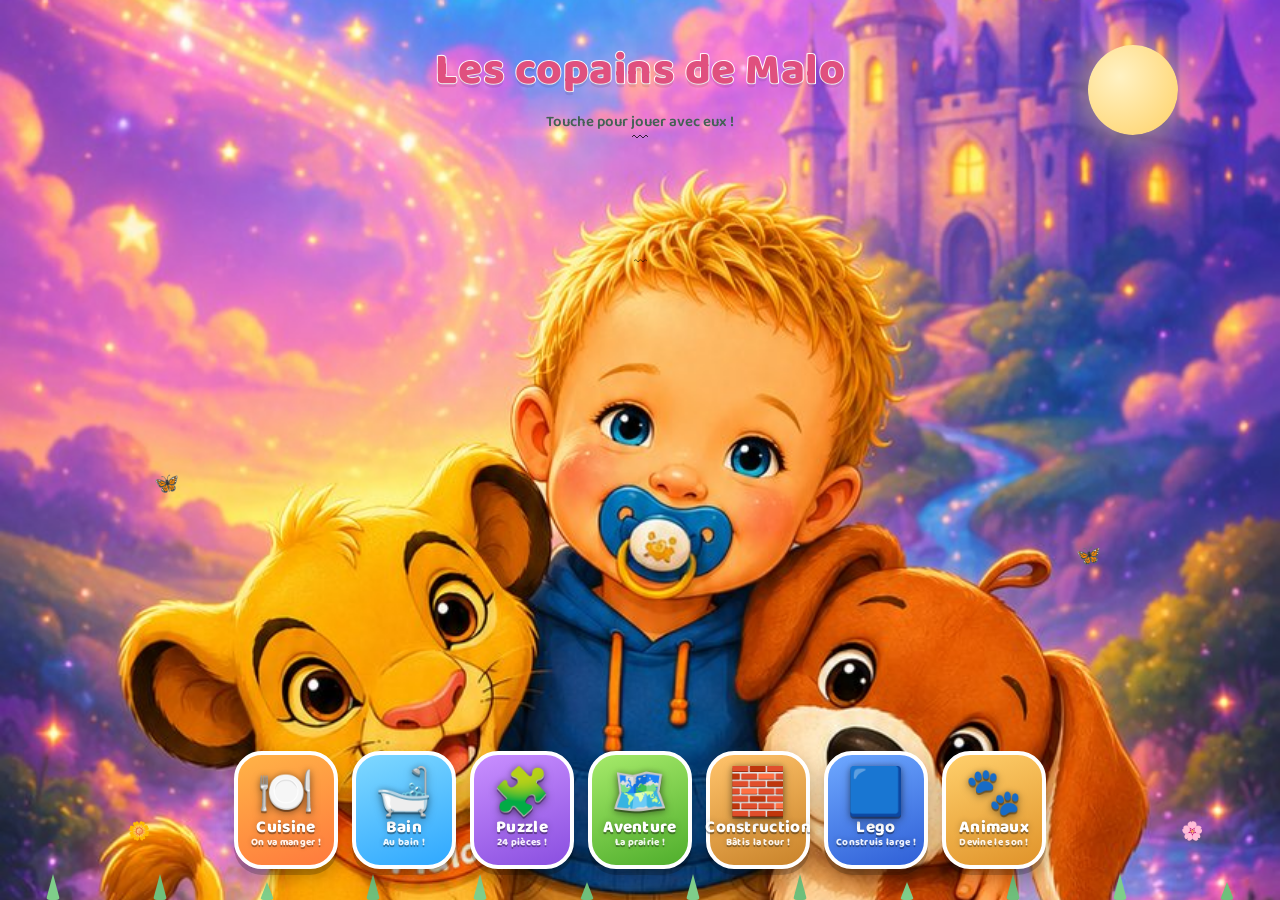
==== commit 5c6c4e9d: "Add new button for 'Animaux' room" ====
--- a/index.html
+++ b/index.html
@@ -249,6 +249,7 @@
   .room-btn:nth-child(4){animation-delay:.5s, .95s, .5s;}
   .room-btn:nth-child(5){animation-delay:.65s, 1.25s, .65s;}
   .room-btn:nth-child(6){animation-delay:.8s, 1.55s, .8s;}
+  .room-btn:nth-child(7){animation-delay:.95s, 1.85s, .95s;}
   @keyframes roomPop{0%{transform:scale(.3) rotate(-8deg); opacity:0;} 100%{transform:scale(1) rotate(0); opacity:1;}}
   @keyframes roomBounce{0%,100%{transform:translateY(0) scale(1);} 50%{transform:translateY(-6px) scale(1.04);}}
   .room-btn:active{transform:translateY(3px) scale(.94) !important; animation-play-state:paused;}
@@ -259,6 +260,7 @@
   .room-btn.aventure{--neon:120,220,90; --c1:#a6ea6a; --c2:#4fae2c;}
   .room-btn.construction{--neon:230,160,70; --c1:#ffc36b; --c2:#c9832a;}
   .room-btn.lego{--neon:70,130,255; --c1:#6ea8ff; --c2:#2f5fd6;}
+  .room-btn.animaux{--neon:255,180,60; --c1:#ffcf6b; --c2:#e0932a;}
   @keyframes neonBlink{
     0%,100%{box-shadow:0 6px 0 rgba(0,0,0,.2), 0 8px 18px rgba(0,0,0,.25), 0 0 10px 2px rgba(var(--neon),.55), 0 0 3px rgba(var(--neon),.8);}
     50%{box-shadow:0 6px 0 rgba(0,0,0,.2), 0 8px 18px rgba(0,0,0,.25), 0 0 26px 8px rgba(var(--neon),1), 0 0 10px rgba(var(--neon),1);}
@@ -488,6 +490,13 @@
           <span class="room-sub">Construis large !</span>
         </span>
       </button>
+      <button class="room-btn animaux" onclick="window.location.href='animaux.html'">
+        <span class="room-emoji">🐾</span>
+        <span class="room-text">
+          <span class="room-label">Animaux</span>
+          <span class="room-sub">Devine le son !</span>
+        </span>
+      </button>
     </div>
   </div>
 
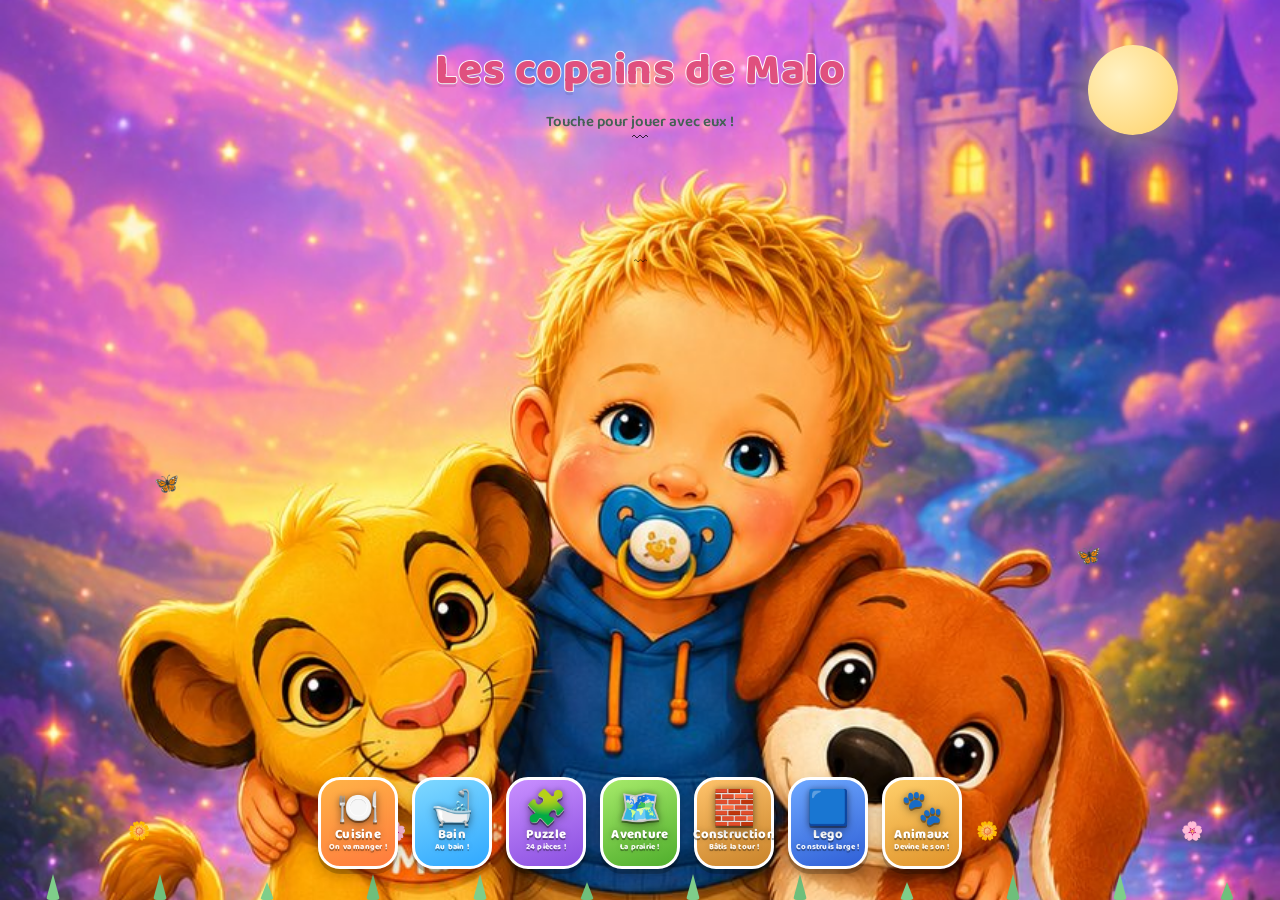
==== commit aeb13e0e: "Refactor room button styles and emoji size" ====
--- a/index.html
+++ b/index.html
@@ -232,13 +232,13 @@
 
   .room-btn{
     position:relative; border:none; cursor:pointer; font-family:inherit;
-    display:flex; flex-direction:column; align-items:center; justify-content:center; gap:2px;
-    width:104px; height:118px; padding:8px 6px;
-    border-radius:28px; color:#fff; font-weight:900; letter-spacing:.3px;
+    display:flex; flex-direction:column; align-items:center; justify-content:center; gap:1px;
+    width:80px; height:92px; padding:6px 4px;
+    border-radius:22px; color:#fff; font-weight:900; letter-spacing:.3px;
     text-shadow:0 2px 0 rgba(0,0,0,.35), 0 0 6px rgba(0,0,0,.25);
     background:linear-gradient(160deg, var(--c1), var(--c2));
-    border:4px solid #fff;
-    box-shadow:0 6px 0 rgba(0,0,0,.2), 0 8px 18px rgba(0,0,0,.25);
+    border:3px solid #fff;
+    box-shadow:0 5px 0 rgba(0,0,0,.2), 0 6px 14px rgba(0,0,0,.25);
     transition:transform .12s;
     overflow:visible;
     animation:roomPop .5s cubic-bezier(.34,1.56,.64,1) backwards, roomBounce 2.4s ease-in-out infinite, neonBlink 1.6s ease-in-out infinite;
@@ -266,10 +266,10 @@
     50%{box-shadow:0 6px 0 rgba(0,0,0,.2), 0 8px 18px rgba(0,0,0,.25), 0 0 26px 8px rgba(var(--neon),1), 0 0 10px rgba(var(--neon),1);}
   }
 
-  .room-btn .room-emoji{font-size:46px; line-height:1; filter:drop-shadow(0 3px 4px rgba(0,0,0,.35));}
+  .room-btn .room-emoji{font-size:34px; line-height:1; filter:drop-shadow(0 3px 4px rgba(0,0,0,.35));}
   .room-btn .room-text{display:flex; flex-direction:column; align-items:center; line-height:1.1;}
-  .room-btn .room-label{font-size:17px;}
-  .room-btn .room-sub{font-size:10px; font-weight:800; opacity:.9; letter-spacing:.3px;}
+  .room-btn .room-label{font-size:13px;}
+  .room-btn .room-sub{font-size:8px; font-weight:800; opacity:.9; letter-spacing:.2px;}
 
   /* ---- puzzle ---- */
   #puzzleScreen{
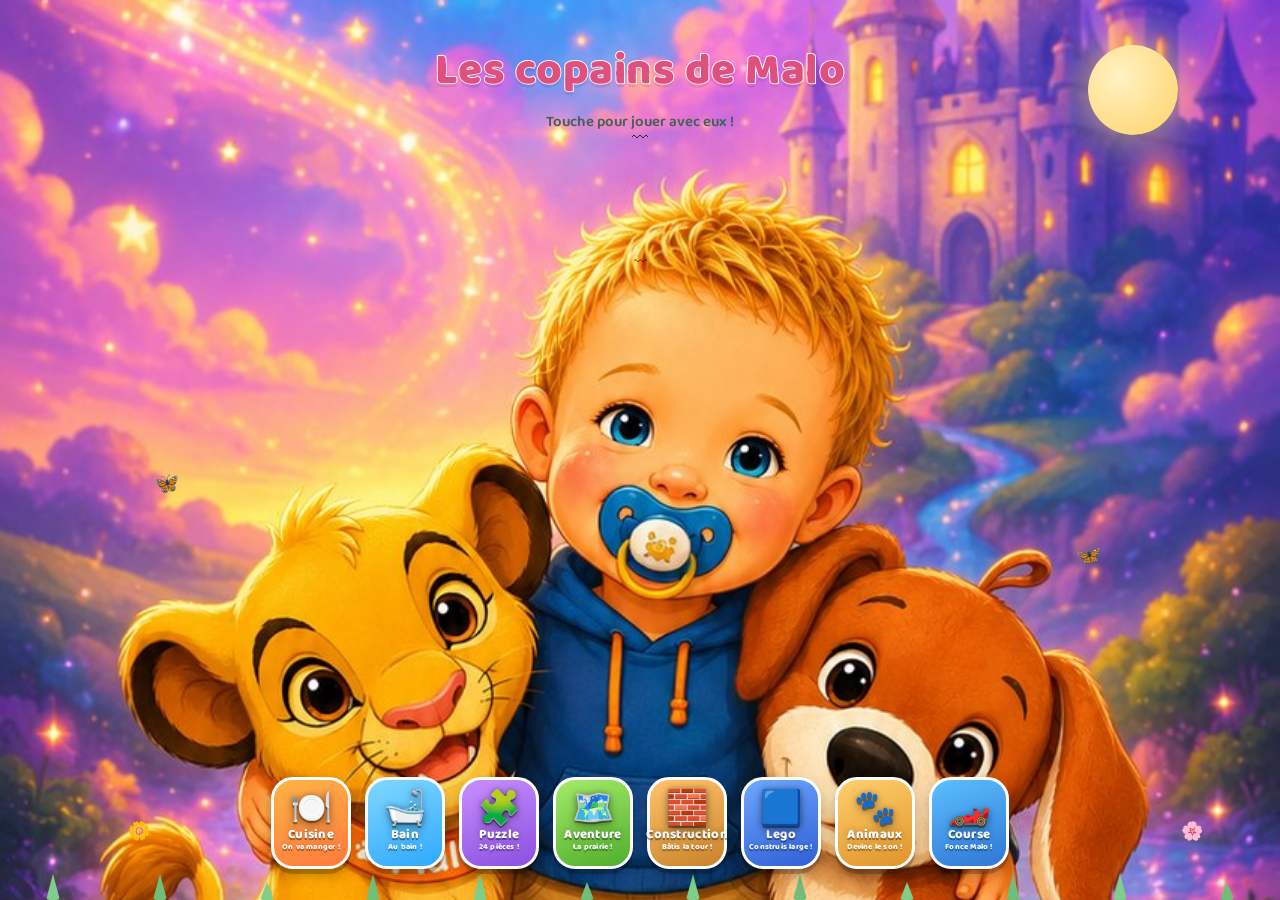
==== commit e854c7b1: "Update index.html" ====
--- a/index.html
+++ b/index.html
@@ -250,6 +250,7 @@
   .room-btn:nth-child(5){animation-delay:.65s, 1.25s, .65s;}
   .room-btn:nth-child(6){animation-delay:.8s, 1.55s, .8s;}
   .room-btn:nth-child(7){animation-delay:.95s, 1.85s, .95s;}
+  .room-btn:nth-child(8){animation-delay:1.1s, 2.15s, 1.1s;}
   @keyframes roomPop{0%{transform:scale(.3) rotate(-8deg); opacity:0;} 100%{transform:scale(1) rotate(0); opacity:1;}}
   @keyframes roomBounce{0%,100%{transform:translateY(0) scale(1);} 50%{transform:translateY(-6px) scale(1.04);}}
   .room-btn:active{transform:translateY(3px) scale(.94) !important; animation-play-state:paused;}
@@ -261,6 +262,7 @@
   .room-btn.construction{--neon:230,160,70; --c1:#ffc36b; --c2:#c9832a;}
   .room-btn.lego{--neon:70,130,255; --c1:#6ea8ff; --c2:#2f5fd6;}
   .room-btn.animaux{--neon:255,180,60; --c1:#ffcf6b; --c2:#e0932a;}
+  .room-btn.course{--neon:70,190,255; --c1:#5bc0ff; --c2:#2f76d6;}
   @keyframes neonBlink{
     0%,100%{box-shadow:0 6px 0 rgba(0,0,0,.2), 0 8px 18px rgba(0,0,0,.25), 0 0 10px 2px rgba(var(--neon),.55), 0 0 3px rgba(var(--neon),.8);}
     50%{box-shadow:0 6px 0 rgba(0,0,0,.2), 0 8px 18px rgba(0,0,0,.25), 0 0 26px 8px rgba(var(--neon),1), 0 0 10px rgba(var(--neon),1);}
@@ -497,6 +499,13 @@
           <span class="room-sub">Devine le son !</span>
         </span>
       </button>
+      <button class="room-btn course" onclick="window.location.href='course.html'">
+        <span class="room-emoji">🏎️</span>
+        <span class="room-text">
+          <span class="room-label">Course</span>
+          <span class="room-sub">Fonce Malo !</span>
+        </span>
+      </button>
     </div>
   </div>
 
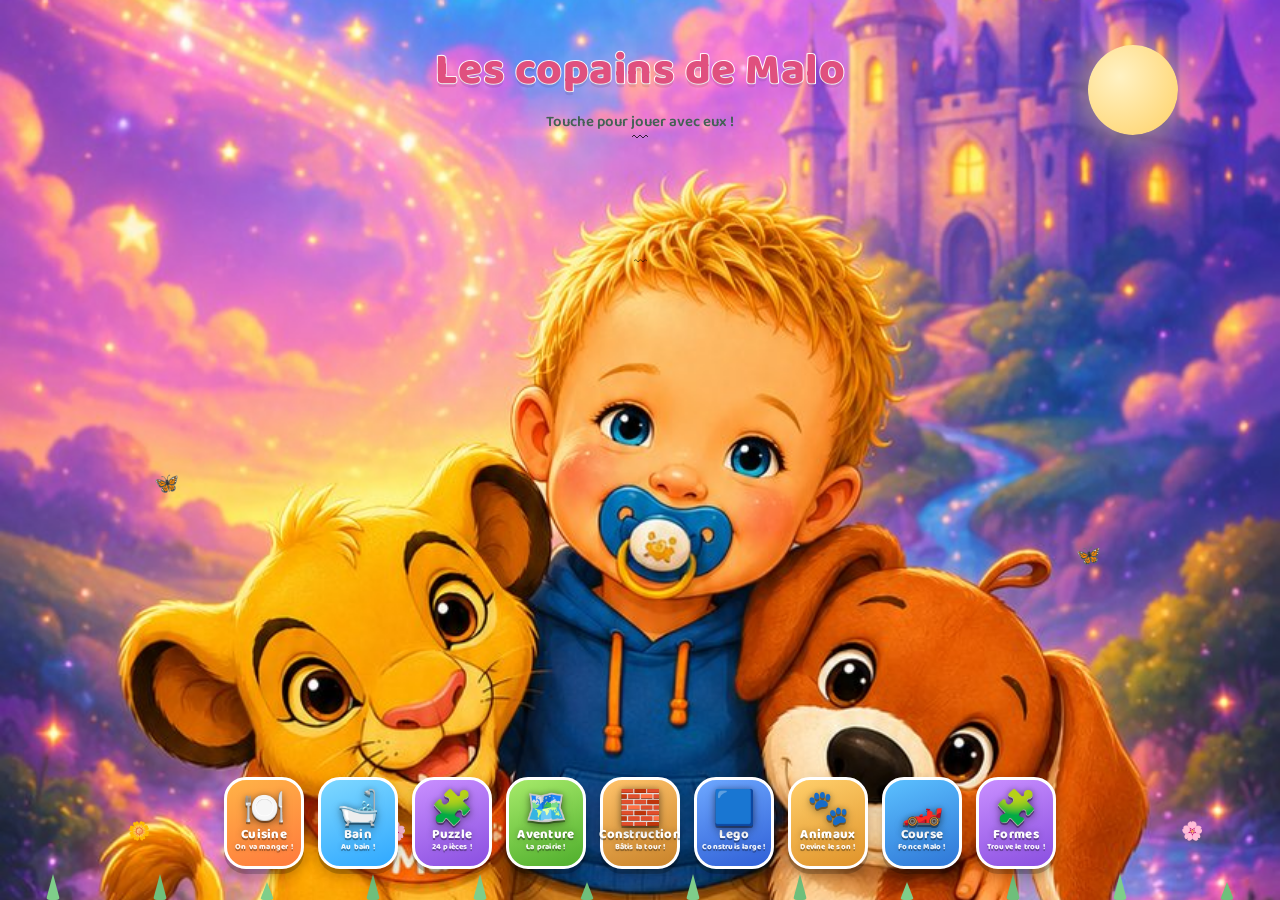
==== commit c7169ee2: "Add button for 'Formes' room with emoji and label" ====
--- a/index.html
+++ b/index.html
@@ -251,6 +251,7 @@
   .room-btn:nth-child(6){animation-delay:.8s, 1.55s, .8s;}
   .room-btn:nth-child(7){animation-delay:.95s, 1.85s, .95s;}
   .room-btn:nth-child(8){animation-delay:1.1s, 2.15s, 1.1s;}
+  .room-btn:nth-child(9){animation-delay:1.25s, 2.45s, 1.25s;}
   @keyframes roomPop{0%{transform:scale(.3) rotate(-8deg); opacity:0;} 100%{transform:scale(1) rotate(0); opacity:1;}}
   @keyframes roomBounce{0%,100%{transform:translateY(0) scale(1);} 50%{transform:translateY(-6px) scale(1.04);}}
   .room-btn:active{transform:translateY(3px) scale(.94) !important; animation-play-state:paused;}
@@ -263,6 +264,7 @@
   .room-btn.lego{--neon:70,130,255; --c1:#6ea8ff; --c2:#2f5fd6;}
   .room-btn.animaux{--neon:255,180,60; --c1:#ffcf6b; --c2:#e0932a;}
   .room-btn.course{--neon:70,190,255; --c1:#5bc0ff; --c2:#2f76d6;}
+  .room-btn.formes{--neon:200,120,255; --c1:#c98fff; --c2:#8a4fe0;}
   @keyframes neonBlink{
     0%,100%{box-shadow:0 6px 0 rgba(0,0,0,.2), 0 8px 18px rgba(0,0,0,.25), 0 0 10px 2px rgba(var(--neon),.55), 0 0 3px rgba(var(--neon),.8);}
     50%{box-shadow:0 6px 0 rgba(0,0,0,.2), 0 8px 18px rgba(0,0,0,.25), 0 0 26px 8px rgba(var(--neon),1), 0 0 10px rgba(var(--neon),1);}
@@ -506,6 +508,13 @@
           <span class="room-sub">Fonce Malo !</span>
         </span>
       </button>
+      <button class="room-btn formes" onclick="window.location.href='formes.html'">
+        <span class="room-emoji">🧩</span>
+        <span class="room-text">
+          <span class="room-label">Formes</span>
+          <span class="room-sub">Trouve le trou !</span>
+        </span>
+      </button>
     </div>
   </div>
 
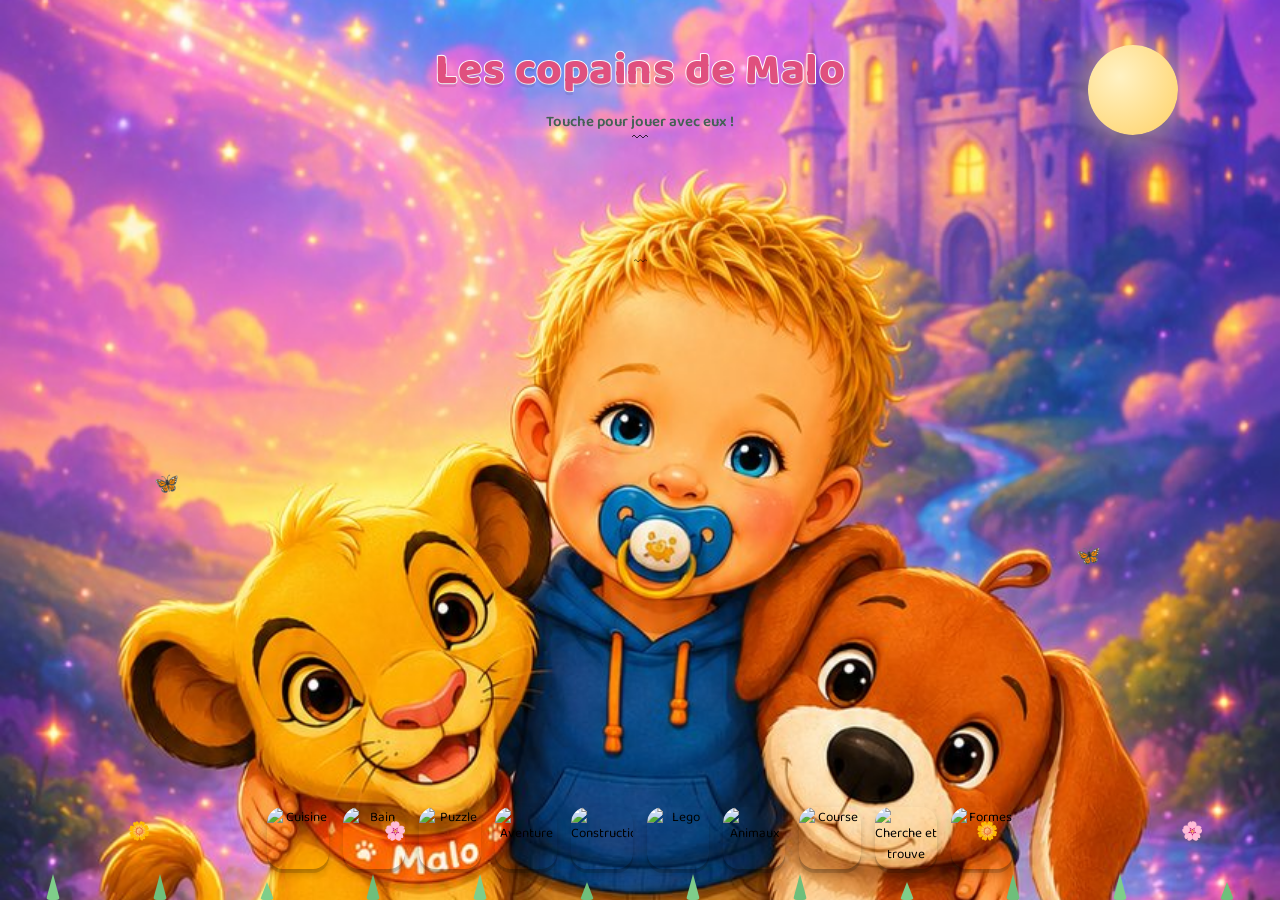
==== commit 6545897d: "Update index.html" ====
--- a/index.html
+++ b/index.html
@@ -232,15 +232,14 @@
 
   .room-btn{
     position:relative; border:none; cursor:pointer; font-family:inherit;
-    display:flex; flex-direction:column; align-items:center; justify-content:center; gap:1px;
-    width:80px; height:92px; padding:6px 4px;
-    border-radius:22px; color:#fff; font-weight:900; letter-spacing:.3px;
-    text-shadow:0 2px 0 rgba(0,0,0,.35), 0 0 6px rgba(0,0,0,.25);
-    background:linear-gradient(160deg, var(--c1), var(--c2));
-    border:3px solid #fff;
-    box-shadow:0 5px 0 rgba(0,0,0,.2), 0 6px 14px rgba(0,0,0,.25);
+    display:block;
+    width:62px; height:62px; padding:0;
+    border-radius:16px;
+    background:transparent;
+    border:none;
+    box-shadow:0 4px 0 rgba(0,0,0,.15), 0 5px 10px rgba(0,0,0,.2);
     transition:transform .12s;
-    overflow:visible;
+    overflow:hidden;
     animation:roomPop .5s cubic-bezier(.34,1.56,.64,1) backwards, roomBounce 2.4s ease-in-out infinite, neonBlink 1.6s ease-in-out infinite;
   }
   .room-btn:nth-child(1){animation-delay:.05s, .05s, .05s;}
@@ -252,28 +251,28 @@
   .room-btn:nth-child(7){animation-delay:.95s, 1.85s, .95s;}
   .room-btn:nth-child(8){animation-delay:1.1s, 2.15s, 1.1s;}
   .room-btn:nth-child(9){animation-delay:1.25s, 2.45s, 1.25s;}
+  .room-btn:nth-child(10){animation-delay:1.4s, 2.75s, 1.4s;}
   @keyframes roomPop{0%{transform:scale(.3) rotate(-8deg); opacity:0;} 100%{transform:scale(1) rotate(0); opacity:1;}}
-  @keyframes roomBounce{0%,100%{transform:translateY(0) scale(1);} 50%{transform:translateY(-6px) scale(1.04);}}
+  @keyframes roomBounce{0%,100%{transform:translateY(0) scale(1);} 50%{transform:translateY(-4px) scale(1.03);}}
   .room-btn:active{transform:translateY(3px) scale(.94) !important; animation-play-state:paused;}
 
-  .room-btn.kitchen{--neon:255,140,60; --c1:#ffb347; --c2:#ff7a3d;}
-  .room-btn.bath{--neon:70,190,255; --c1:#7fd8ff; --c2:#2fa8ff;}
-  .room-btn.puzzle{--neon:200,120,255; --c1:#c98fff; --c2:#8a4fe0;}
-  .room-btn.aventure{--neon:120,220,90; --c1:#a6ea6a; --c2:#4fae2c;}
-  .room-btn.construction{--neon:230,160,70; --c1:#ffc36b; --c2:#c9832a;}
-  .room-btn.lego{--neon:70,130,255; --c1:#6ea8ff; --c2:#2f5fd6;}
-  .room-btn.animaux{--neon:255,180,60; --c1:#ffcf6b; --c2:#e0932a;}
-  .room-btn.course{--neon:70,190,255; --c1:#5bc0ff; --c2:#2f76d6;}
-  .room-btn.formes{--neon:200,120,255; --c1:#c98fff; --c2:#8a4fe0;}
+  .room-btn.kitchen{--neon:255,140,60;}
+  .room-btn.bath{--neon:70,190,255;}
+  .room-btn.puzzle{--neon:200,120,255;}
+  .room-btn.aventure{--neon:120,220,90;}
+  .room-btn.construction{--neon:230,160,70;}
+  .room-btn.lego{--neon:70,130,255;}
+  .room-btn.animaux{--neon:255,180,60;}
+  .room-btn.course{--neon:70,190,255;}
+  .room-btn.cherche{--neon:60,210,190;}
+  .room-btn.formes{--neon:200,120,255;}
   @keyframes neonBlink{
-    0%,100%{box-shadow:0 6px 0 rgba(0,0,0,.2), 0 8px 18px rgba(0,0,0,.25), 0 0 10px 2px rgba(var(--neon),.55), 0 0 3px rgba(var(--neon),.8);}
-    50%{box-shadow:0 6px 0 rgba(0,0,0,.2), 0 8px 18px rgba(0,0,0,.25), 0 0 26px 8px rgba(var(--neon),1), 0 0 10px rgba(var(--neon),1);}
-  }
-
-  .room-btn .room-emoji{font-size:34px; line-height:1; filter:drop-shadow(0 3px 4px rgba(0,0,0,.35));}
-  .room-btn .room-text{display:flex; flex-direction:column; align-items:center; line-height:1.1;}
-  .room-btn .room-label{font-size:13px;}
-  .room-btn .room-sub{font-size:8px; font-weight:800; opacity:.9; letter-spacing:.2px;}
+    0%,100%{box-shadow:0 4px 0 rgba(0,0,0,.15), 0 6px 12px rgba(0,0,0,.2), 0 0 8px 2px rgba(var(--neon),.55), 0 0 2px rgba(var(--neon),.8);}
+    50%{box-shadow:0 4px 0 rgba(0,0,0,.15), 0 6px 12px rgba(0,0,0,.2), 0 0 18px 6px rgba(var(--neon),1), 0 0 8px rgba(var(--neon),1);}
+  }
+
+  .room-btn .room-badge{width:100%; height:100%; object-fit:cover; display:block;}
+
 
   /* ---- puzzle ---- */
   #puzzleScreen{
@@ -453,67 +452,34 @@
 
     <div class="home-btn-row">
       <button class="room-btn kitchen" onclick="window.location.href='repas.html'">
-        <span class="room-emoji">🍽️</span>
-        <span class="room-text">
-          <span class="room-label">Cuisine</span>
-          <span class="room-sub">On va manger !</span>
-        </span>
+        <img class="room-badge" src="images/btn_cuisine.png" alt="Cuisine">
       </button>
       <button class="room-btn bath" onclick="startBath()">
-        <span class="room-emoji">🛁</span>
-        <span class="room-text">
-          <span class="room-label">Bain</span>
-          <span class="room-sub">Au bain !</span>
-        </span>
+        <img class="room-badge" src="images/btn_bain.png" alt="Bain">
       </button>
       <button class="room-btn puzzle" onclick="startPuzzle()">
-        <span class="room-emoji">🧩</span>
-        <span class="room-text">
-          <span class="room-label">Puzzle</span>
-          <span class="room-sub">24 pièces !</span>
-        </span>
+        <img class="room-badge" src="images/btn_puzzle.png" alt="Puzzle">
       </button>
       <button class="room-btn aventure" onclick="startAventure()">
-        <span class="room-emoji">🗺️</span>
-        <span class="room-text">
-          <span class="room-label">Aventure</span>
-          <span class="room-sub">La prairie !</span>
-        </span>
+        <img class="room-badge" src="images/btn_aventure.png" alt="Aventure">
       </button>
       <button class="room-btn construction" onclick="startConstruction()">
-        <span class="room-emoji">🧱</span>
-        <span class="room-text">
-          <span class="room-label">Construction</span>
-          <span class="room-sub">Bâtis la tour !</span>
-        </span>
+        <img class="room-badge" src="images/btn_construction.png" alt="Construction">
       </button>
       <button class="room-btn lego" onclick="startLego()">
-        <span class="room-emoji">🟦</span>
-        <span class="room-text">
-          <span class="room-label">Lego</span>
-          <span class="room-sub">Construis large !</span>
-        </span>
+        <img class="room-badge" src="images/btn_lego.png" alt="Lego">
       </button>
       <button class="room-btn animaux" onclick="window.location.href='animaux.html'">
-        <span class="room-emoji">🐾</span>
-        <span class="room-text">
-          <span class="room-label">Animaux</span>
-          <span class="room-sub">Devine le son !</span>
-        </span>
+        <img class="room-badge" src="images/btn_animaux.png" alt="Animaux">
       </button>
       <button class="room-btn course" onclick="window.location.href='course.html'">
-        <span class="room-emoji">🏎️</span>
-        <span class="room-text">
-          <span class="room-label">Course</span>
-          <span class="room-sub">Fonce Malo !</span>
-        </span>
+        <img class="room-badge" src="images/btn_course.png" alt="Course">
+      </button>
+      <button class="room-btn cherche" onclick="window.location.href='cherche.html'">
+        <img class="room-badge" src="images/btn_cherche.png" alt="Cherche et trouve">
       </button>
       <button class="room-btn formes" onclick="window.location.href='formes.html'">
-        <span class="room-emoji">🧩</span>
-        <span class="room-text">
-          <span class="room-label">Formes</span>
-          <span class="room-sub">Trouve le trou !</span>
-        </span>
+        <img class="room-badge" src="images/btn_formes.png" alt="Formes">
       </button>
     </div>
   </div>
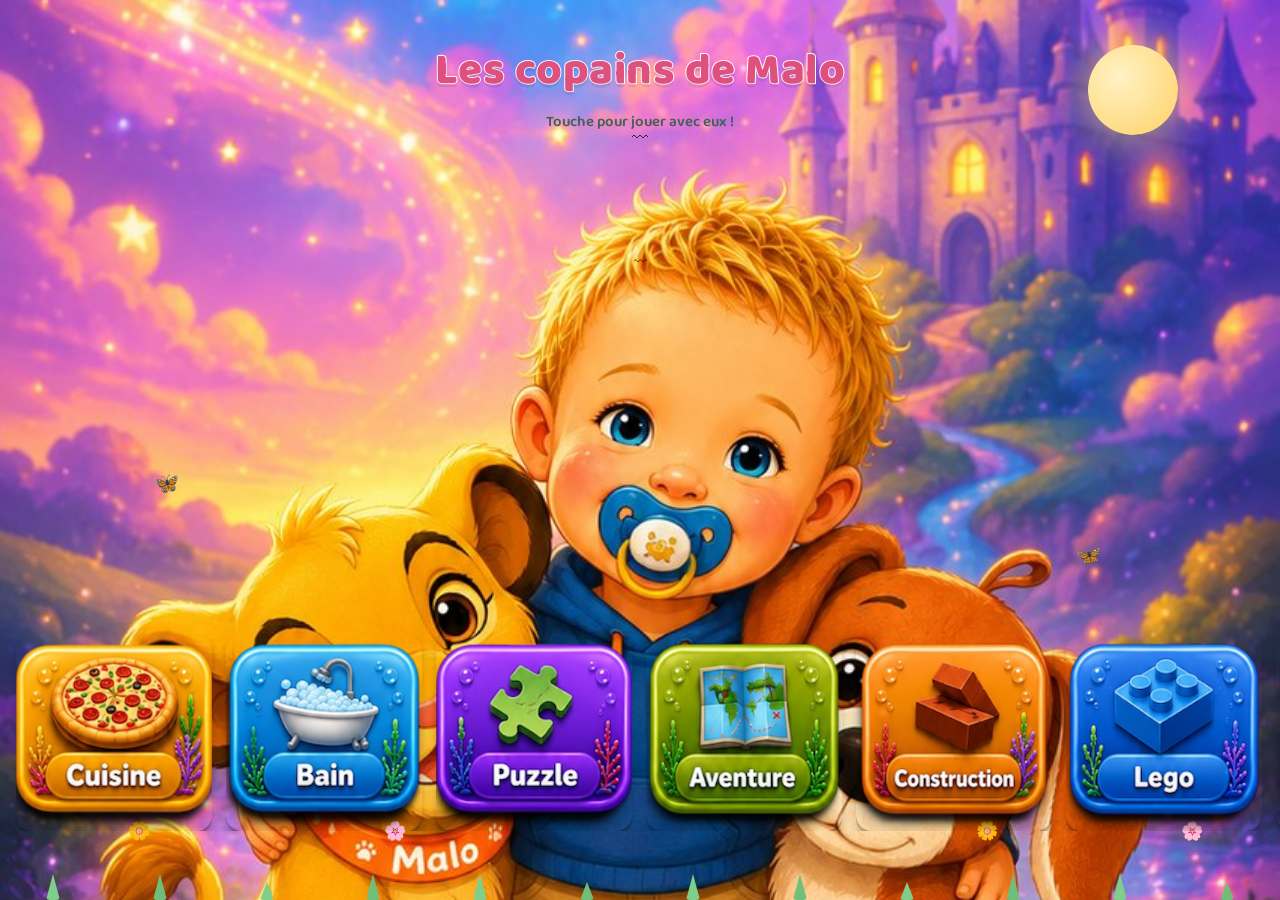
==== commit c6cf150f: "Update index.html" ====
--- a/index.html
+++ b/index.html
@@ -228,12 +228,13 @@
   .happy-float{position:absolute; font-size:30px; z-index:55; pointer-events:none; opacity:1;
     transition:transform .9s ease-out, opacity .9s;}
 
-  .home-btn-row{display:flex; gap:14px; margin:1.5vh 0 3.5vh 0; position:relative; z-index:3; flex-wrap:wrap; justify-content:center;}
+  .home-btn-row{display:flex; gap:14px; margin:1.5vh 0 3.5vh 0; position:relative; z-index:3; flex-wrap:nowrap; justify-content:flex-start; transform:translateY(-38px); width:100%; overflow-x:auto; -webkit-overflow-scrolling:touch; padding:0 16px; scroll-snap-type:x proximity;}
+  .home-btn-row .room-btn{flex:0 0 auto; scroll-snap-align:center;}
 
   .room-btn{
     position:relative; border:none; cursor:pointer; font-family:inherit;
     display:block;
-    width:62px; height:62px; padding:0;
+    width:196px; height:196px; padding:0;
     border-radius:16px;
     background:transparent;
     border:none;
